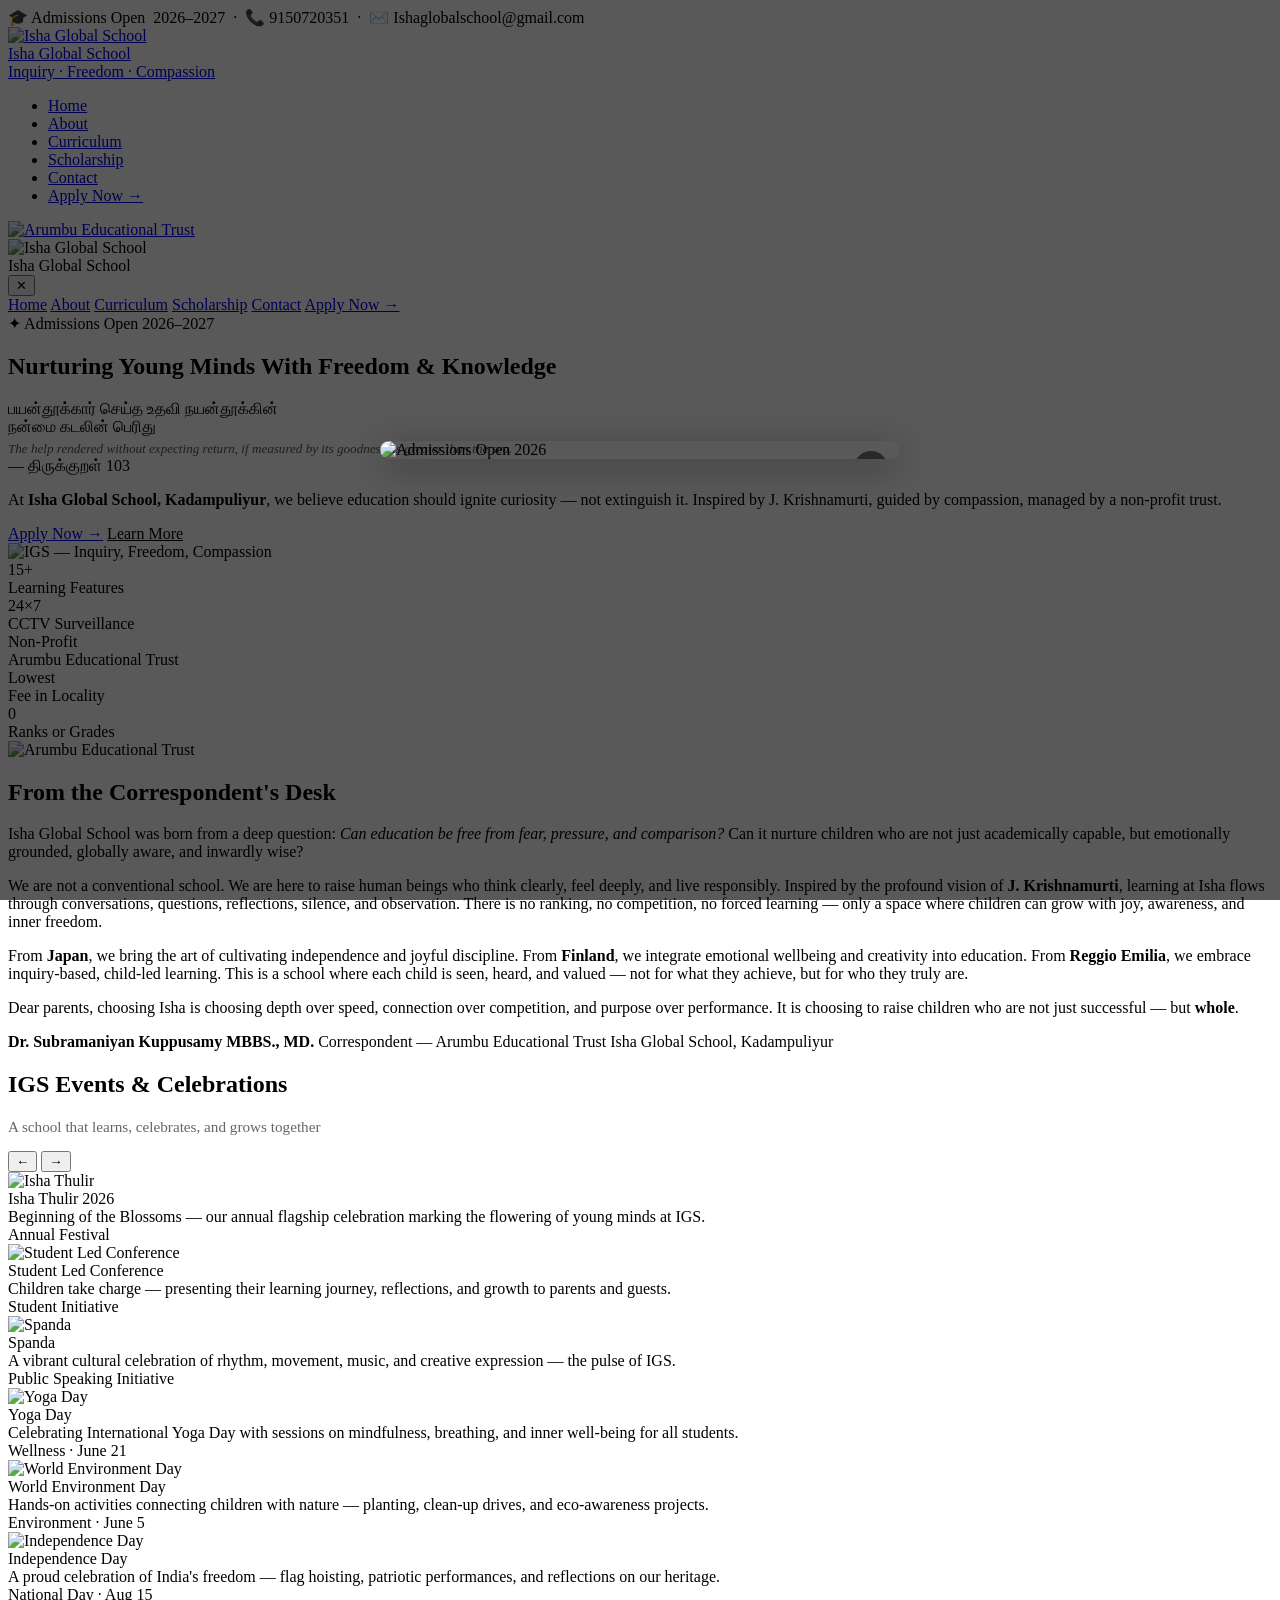
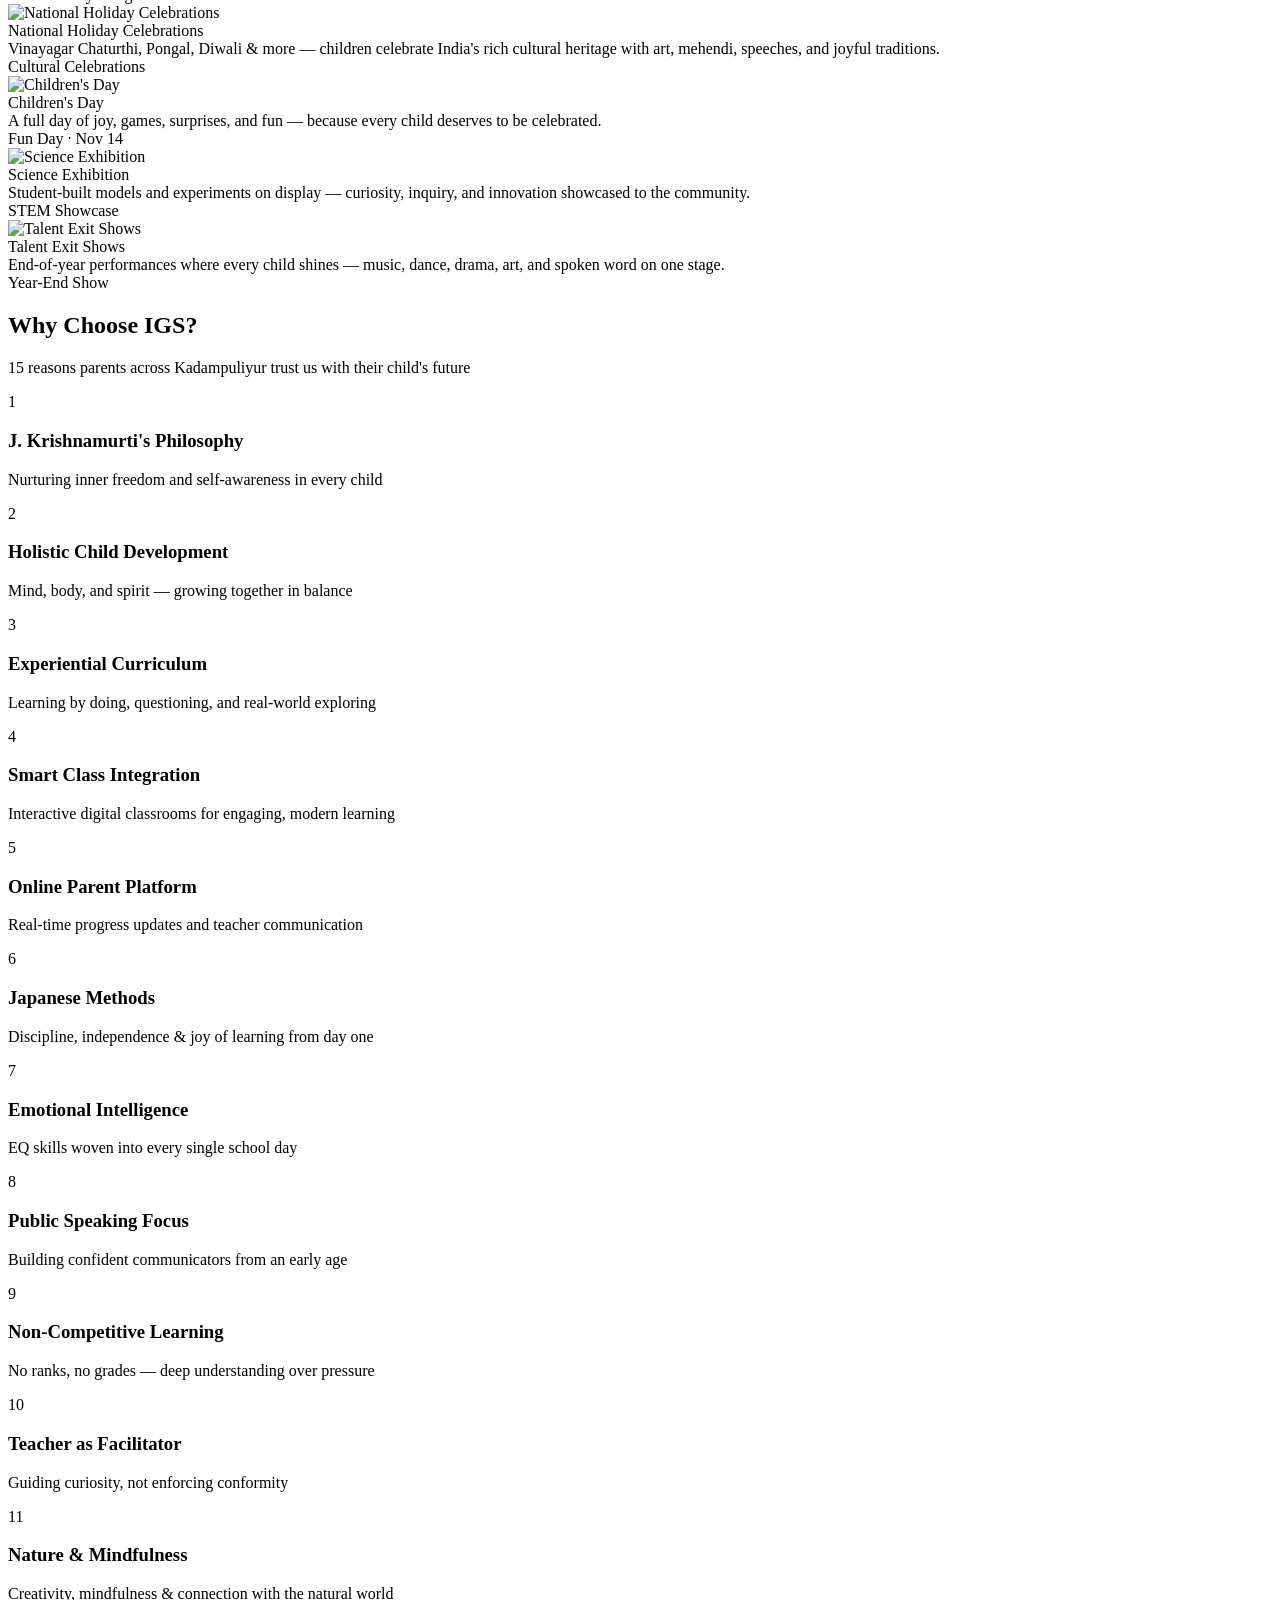
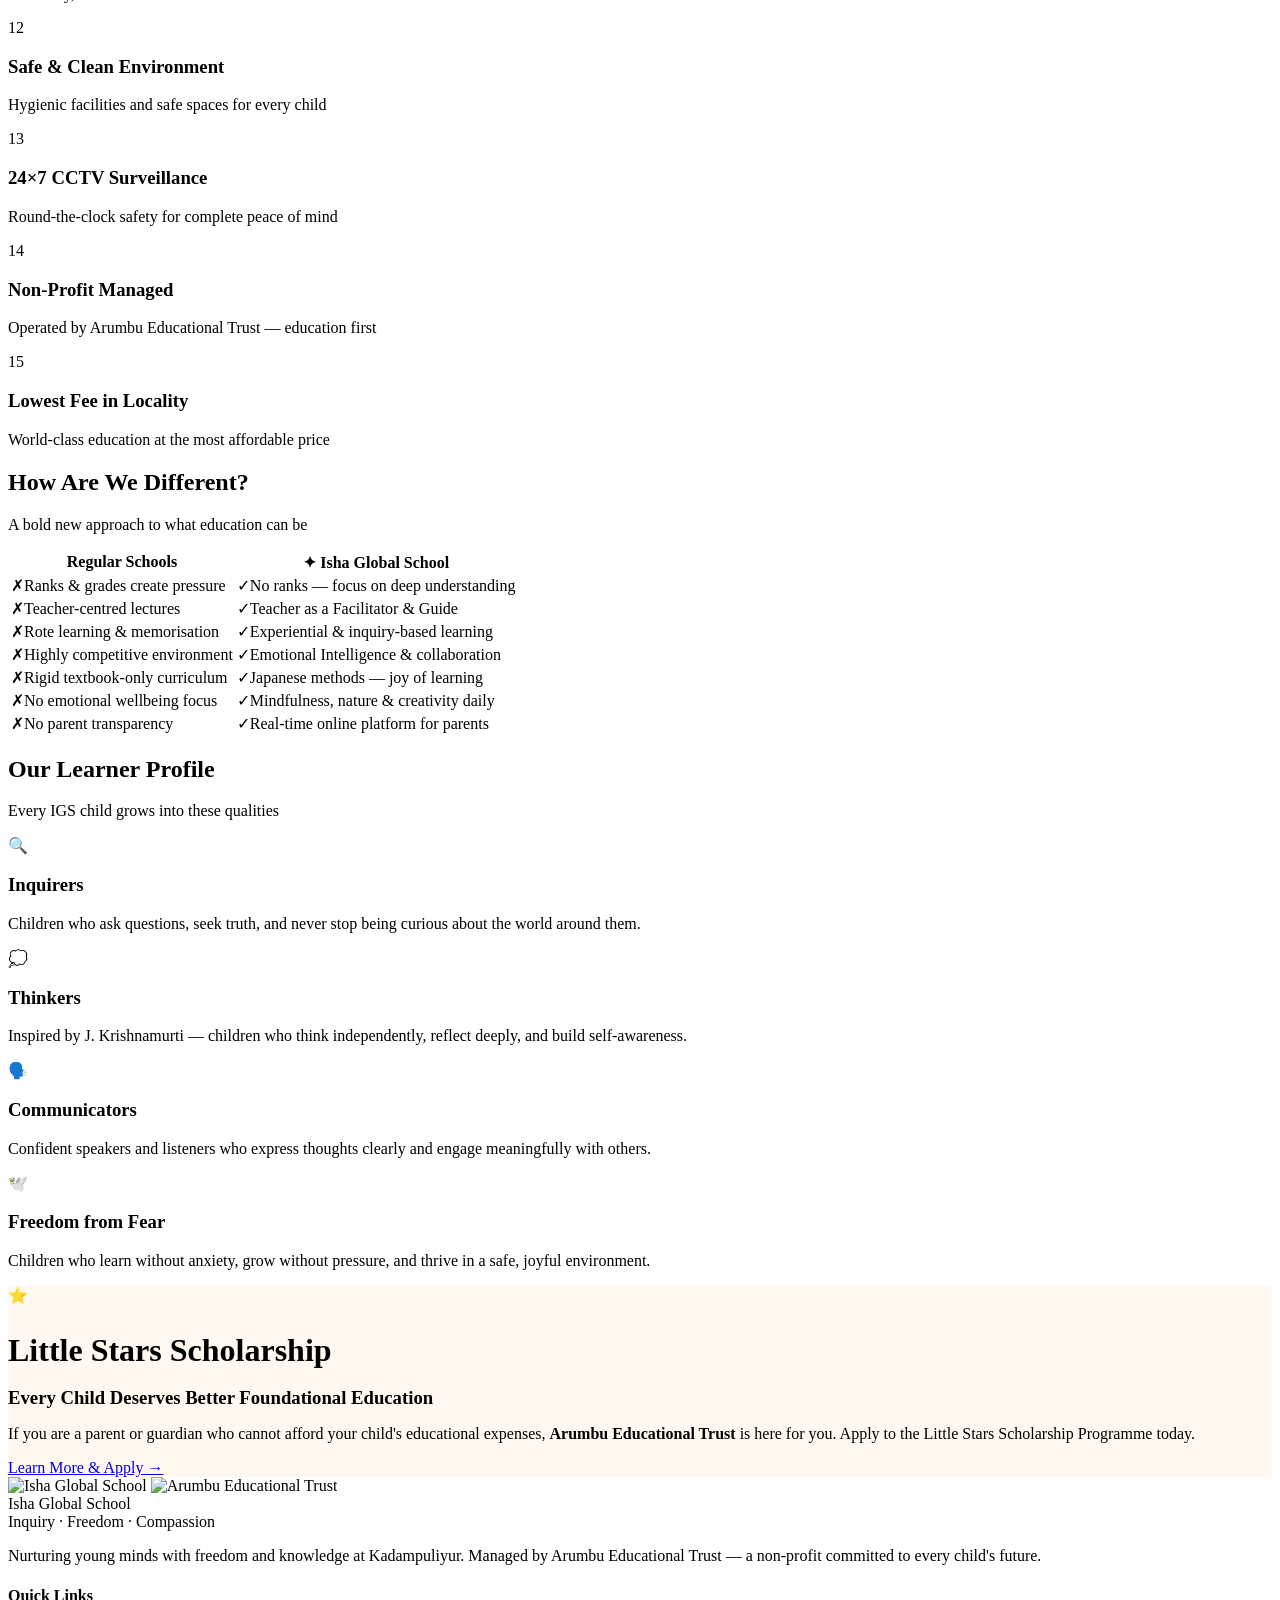
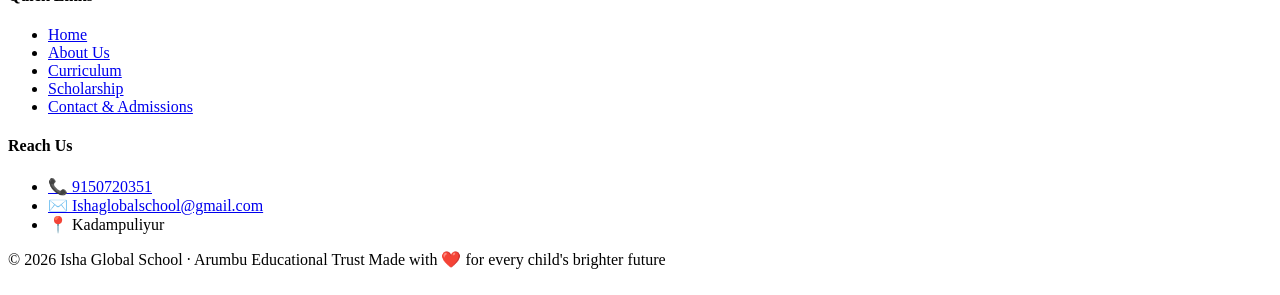
==== index.html @ b7c95eb1 "Add admission popup modal on homepage load Co-Authored-By: Claude Sonnet 4.6 <noreply@anthropic.com>" ====
<!DOCTYPE html>
<html lang="en">
<head>
  <meta charset="UTF-8"/>
  <meta name="viewport" content="width=device-width,initial-scale=1.0"/>
  <link rel="icon" type="image/jpeg" href="Pictures/logo.jpg"/>
  <title>Isha Global School — Nurturing Young Minds</title>
  <meta name="description" content="Isha Global School, Kadampuliyur — Admissions open 2026-27. Holistic education inspired by J. Krishnamurti. Managed by Arumbu Educational Trust."/>
  <link rel="stylesheet" href="css/style.css"/>
</head>
<body>

<!-- ADMISSION POPUP -->
<div id="admissionModal" style="display:flex;position:fixed;inset:0;background:rgba(0,0,0,0.65);z-index:9999;align-items:center;justify-content:center;padding:1rem;">
  <div style="position:relative;max-width:520px;width:100%;border-radius:16px;overflow:hidden;box-shadow:0 8px 40px rgba(0,0,0,0.4);">
    <button onclick="document.getElementById('admissionModal').style.display='none'" style="position:absolute;top:10px;right:12px;background:rgba(0,0,0,0.55);color:#fff;border:none;border-radius:50%;width:34px;height:34px;font-size:1.1rem;cursor:pointer;line-height:1;z-index:1;">✕</button>
    <img src="Pictures/Admission open 2026_1.png" alt="Admissions Open 2026" style="width:100%;display:block;"/>
  </div>
</div>
<script>
  window.addEventListener('load', function() {
    document.getElementById('admissionModal').style.display = 'flex';
  });
</script>

<!-- TOP BANNER -->
<div class="top-banner">
  🎓 Admissions Open &nbsp;<span>2026–2027</span>&nbsp; · &nbsp;📞 <span>9150720351</span>&nbsp; · &nbsp;✉️ <span>Ishaglobalschool@gmail.com</span>
</div>

<!-- NAVBAR -->
<nav>
  <div class="wrap nav-inner">
    <a href="index.html" class="logo">
      <img src="Pictures/logo.jpg" alt="Isha Global School" class="logo-img"/>
      <div class="logo-text">
        <div class="name">Isha Global School</div>
        <div class="tagline">Inquiry · Freedom · Compassion</div>
      </div>
    </a>
    <ul class="nav-links">
      <li><a href="index.html" class="active">Home</a></li>
      <li><a href="about.html">About</a></li>
      <li><a href="curriculum.html">Curriculum</a></li>
      <li><a href="scholarship.html">Scholarship</a></li>
      <li><a href="contact.html">Contact</a></li>
      <li><a href="contact.html#register" class="nav-apply">Apply Now →</a></li>
    </ul>
    <a href="about.html" class="trust-logo-link" title="Arumbu Educational Trust">
      <img src="Pictures/trust.jpeg" alt="Arumbu Educational Trust" class="trust-logo"/>
    </a>
    <div class="hamburger" id="ham"><span></span><span></span><span></span></div>
  </div>
</nav>

<!-- MOBILE NAV -->
<div class="mob-nav" id="mobNav">
  <div class="mob-top">
    <div class="logo">
      <img src="Pictures/logo.jpg" alt="Isha Global School" class="logo-img"/>
      <div class="logo-text"><div class="name">Isha Global School</div></div>
    </div>
    <button class="mob-close" id="mobClose">✕</button>
  </div>
  <a href="index.html">Home</a>
  <a href="about.html">About</a>
  <a href="curriculum.html">Curriculum</a>
  <a href="scholarship.html">Scholarship</a>
  <a href="contact.html">Contact</a>
  <a href="contact.html#register" class="mob-apply">Apply Now →</a>
</div>

<!-- HERO -->
<section class="hero">
  <div class="wrap">
    <div class="hero-inner">
      <div class="fade-up">
        <div class="hero-badge">✦ Admissions Open 2026–2027</div>
        <h1>Nurturing <span class="script">Young Minds</span> With Freedom &amp; Knowledge</h1>

        <div class="hero-kural">
          <div class="k-text tamil">பயன்தூக்கார் செய்த உதவி நயன்தூக்கின்<br/>நன்மை கடலின் பெரிது</div>
          <div class="k-eng" style="font-size:.82rem;color:#555;margin-top:.3rem;font-style:italic;">The help rendered without expecting return, if measured by its goodness, is greater than the sea.</div>
          <div class="k-num">— திருக்குறள் 103</div>
        </div>

        <p class="hero-sub">
          At <strong>Isha Global School, Kadampuliyur</strong>, we believe education should ignite curiosity — not extinguish it.
          Inspired by J. Krishnamurti, guided by compassion, managed by a non-profit trust.
        </p>
        <div class="hero-btns">
          <a href="contact.html#register" class="btn btn-orange">Apply Now →</a>
          <a href="about.html" class="btn btn-outline" style="color:var(--blue);border-color:var(--blue);">Learn More</a>
        </div>
      </div>

      <div class="hero-img-wrap">
        <img src="Pictures/igs_mural.png" alt="IGS — Inquiry, Freedom, Compassion" class="hero-img"/>
      </div>
    </div>
  </div>
</section>

<!-- STATS STRIP / DASHBOARD -->
<div class="stats-strip">
  <div class="wrap stats-inner">
    <div class="stat"><div class="num">15+</div><div class="lbl">Learning Features</div></div>
    <div class="stat"><div class="num">24×7</div><div class="lbl">CCTV Surveillance</div></div>
    <div class="stat"><div class="num">Non-Profit</div><div class="lbl">Arumbu Educational Trust</div></div>
    <div class="stat"><div class="num">Lowest</div><div class="lbl">Fee in Locality</div></div>
    <div class="stat"><div class="num">0</div><div class="lbl">Ranks or Grades</div></div>
  </div>
</div>

<!-- CORRESPONDENT'S DESK -->
<section class="corr-section">
  <div class="wrap">
    <div class="corr-inner">
      <div class="corr-logo">
        <img src="Pictures/trust.jpeg" alt="Arumbu Educational Trust" class="corr-trust-img"/>
      </div>
      <div class="corr-content">
        <h2>From the <span class="script">Correspondent's Desk</span></h2>
        <p>Isha Global School was born from a deep question: <em>Can education be free from fear, pressure, and comparison?</em> Can it nurture children who are not just academically capable, but emotionally grounded, globally aware, and inwardly wise?</p>
        <p>We are not a conventional school. We are here to raise human beings who think clearly, feel deeply, and live responsibly. Inspired by the profound vision of <strong>J. Krishnamurti</strong>, learning at Isha flows through conversations, questions, reflections, silence, and observation. There is no ranking, no competition, no forced learning — only a space where children can grow with joy, awareness, and inner freedom.</p>
        <p>From <strong>Japan</strong>, we bring the art of cultivating independence and joyful discipline. From <strong>Finland</strong>, we integrate emotional wellbeing and creativity into education. From <strong>Reggio Emilia</strong>, we embrace inquiry-based, child-led learning. This is a school where each child is seen, heard, and valued — not for what they achieve, but for who they truly are.</p>
        <p>Dear parents, choosing Isha is choosing depth over speed, connection over competition, and purpose over performance. It is choosing to raise children who are not just successful — but <strong>whole</strong>.</p>
        <div class="corr-sign">
          <strong>Dr. Subramaniyan Kuppusamy MBBS., MD.</strong>
          <span>Correspondent — Arumbu Educational Trust</span>
          <span>Isha Global School, Kadampuliyur</span>
        </div>
      </div>
    </div>
  </div>
</section>

<!-- EVENTS CAROUSEL -->
<section class="events-section">
  <div class="wrap">
    <div class="events-header">
      <div>
        <h2>IGS <span class="script">Events &amp; Celebrations</span></h2>
        <p style="color:#666;font-size:.95rem;margin-top:.3rem;">A school that learns, celebrates, and grows together</p>
      </div>
      <div class="events-nav">
        <button class="ev-btn" id="evPrev">&#8592;</button>
        <button class="ev-btn" id="evNext">&#8594;</button>
      </div>
    </div>

    <div class="events-track-wrap">
      <div class="events-track" id="evTrack">

        <div class="event-card">
          <div class="ev-img-wrap"><img src="Pictures/isha_thulir.jpeg" alt="Isha Thulir" class="ev-img"/></div>
          <div class="ev-body">
            <div class="ev-name">Isha Thulir 2026</div>
            <div class="ev-desc">Beginning of the Blossoms — our annual flagship celebration marking the flowering of young minds at IGS.</div>
            <span class="ev-tag">Annual Festival</span>
          </div>
        </div>

        <div class="event-card">
          <div class="ev-img-wrap"><img src="Pictures/student_led_conference.png" alt="Student Led Conference" class="ev-img"/></div>
          <div class="ev-body">
            <div class="ev-name">Student Led Conference</div>
            <div class="ev-desc">Children take charge — presenting their learning journey, reflections, and growth to parents and guests.</div>
            <span class="ev-tag">Student Initiative</span>
          </div>
        </div>

        <div class="event-card">
          <div class="ev-img-wrap"><img src="Pictures/spanda.jpeg" alt="Spanda" class="ev-img"/></div>
          <div class="ev-body">
            <div class="ev-name">Spanda</div>
            <div class="ev-desc">A vibrant cultural celebration of rhythm, movement, music, and creative expression — the pulse of IGS.</div>
            <span class="ev-tag">Public Speaking Initiative</span>
          </div>
        </div>

        <div class="event-card">
          <div class="ev-img-wrap"><img src="Pictures/yogaday.jpeg" alt="Yoga Day" class="ev-img"/></div>
          <div class="ev-body">
            <div class="ev-name">Yoga Day</div>
            <div class="ev-desc">Celebrating International Yoga Day with sessions on mindfulness, breathing, and inner well-being for all students.</div>
            <span class="ev-tag">Wellness · June 21</span>
          </div>
        </div>

        <div class="event-card">
          <div class="ev-img-wrap"><img src="Pictures/environment_day.png" alt="World Environment Day" class="ev-img"/></div>
          <div class="ev-body">
            <div class="ev-name">World Environment Day</div>
            <div class="ev-desc">Hands-on activities connecting children with nature — planting, clean-up drives, and eco-awareness projects.</div>
            <span class="ev-tag">Environment · June 5</span>
          </div>
        </div>

        <div class="event-card">
          <div class="ev-img-wrap"><img src="Pictures/independence_day.jpeg" alt="Independence Day" class="ev-img"/></div>
          <div class="ev-body">
            <div class="ev-name">Independence Day</div>
            <div class="ev-desc">A proud celebration of India's freedom — flag hoisting, patriotic performances, and reflections on our heritage.</div>
            <span class="ev-tag">National Day · Aug 15</span>
          </div>
        </div>

        <div class="event-card">
          <div class="ev-img-wrap"><img src="Pictures/teachers_day.jpeg" alt="National Holiday Celebrations" class="ev-img"/></div>
          <div class="ev-body">
            <div class="ev-name">National Holiday Celebrations</div>
            <div class="ev-desc">Vinayagar Chaturthi, Pongal, Diwali &amp; more — children celebrate India's rich cultural heritage with art, mehendi, speeches, and joyful traditions.</div>
            <span class="ev-tag">Cultural Celebrations</span>
          </div>
        </div>

        <div class="event-card">
          <div class="ev-img-wrap"><img src="Pictures/childrens_day.jpeg" alt="Children's Day" class="ev-img"/></div>
          <div class="ev-body">
            <div class="ev-name">Children's Day</div>
            <div class="ev-desc">A full day of joy, games, surprises, and fun — because every child deserves to be celebrated.</div>
            <span class="ev-tag">Fun Day · Nov 14</span>
          </div>
        </div>

        <div class="event-card">
          <div class="ev-img-wrap"><img src="Pictures/science_exhibition.jpeg" alt="Science Exhibition" class="ev-img"/></div>
          <div class="ev-body">
            <div class="ev-name">Science Exhibition</div>
            <div class="ev-desc">Student-built models and experiments on display — curiosity, inquiry, and innovation showcased to the community.</div>
            <span class="ev-tag">STEM Showcase</span>
          </div>
        </div>

        <div class="event-card">
          <div class="ev-img-wrap"><img src="Pictures/talent_exhibit.jpeg" alt="Talent Exit Shows" class="ev-img"/></div>
          <div class="ev-body">
            <div class="ev-name">Talent Exit Shows</div>
            <div class="ev-desc">End-of-year performances where every child shines — music, dance, drama, art, and spoken word on one stage.</div>
            <span class="ev-tag">Year-End Show</span>
          </div>
        </div>

      </div>
    </div>
  </div>
</section>

<!-- WHY CHOOSE US -->
<section>
  <div class="wrap">
    <div class="section-head">
      <h2>Why <span class="script">Choose IGS?</span></h2>
      <p>15 reasons parents across Kadampuliyur trust us with their child's future</p>
    </div>
    <div class="why-grid">
      <div class="why-card"><div class="why-num">1</div><h3>J. Krishnamurti's Philosophy</h3><p>Nurturing inner freedom and self-awareness in every child</p></div>
      <div class="why-card"><div class="why-num">2</div><h3>Holistic Child Development</h3><p>Mind, body, and spirit — growing together in balance</p></div>
      <div class="why-card"><div class="why-num">3</div><h3>Experiential Curriculum</h3><p>Learning by doing, questioning, and real-world exploring</p></div>
      <div class="why-card"><div class="why-num">4</div><h3>Smart Class Integration</h3><p>Interactive digital classrooms for engaging, modern learning</p></div>
      <div class="why-card"><div class="why-num">5</div><h3>Online Parent Platform</h3><p>Real-time progress updates and teacher communication</p></div>
      <div class="why-card"><div class="why-num">6</div><h3>Japanese Methods</h3><p>Discipline, independence &amp; joy of learning from day one</p></div>
      <div class="why-card"><div class="why-num">7</div><h3>Emotional Intelligence</h3><p>EQ skills woven into every single school day</p></div>
      <div class="why-card"><div class="why-num">8</div><h3>Public Speaking Focus</h3><p>Building confident communicators from an early age</p></div>
      <div class="why-card"><div class="why-num">9</div><h3>Non-Competitive Learning</h3><p>No ranks, no grades — deep understanding over pressure</p></div>
      <div class="why-card"><div class="why-num">10</div><h3>Teacher as Facilitator</h3><p>Guiding curiosity, not enforcing conformity</p></div>
      <div class="why-card"><div class="why-num">11</div><h3>Nature &amp; Mindfulness</h3><p>Creativity, mindfulness &amp; connection with the natural world</p></div>
      <div class="why-card"><div class="why-num">12</div><h3>Safe &amp; Clean Environment</h3><p>Hygienic facilities and safe spaces for every child</p></div>
      <div class="why-card"><div class="why-num">13</div><h3>24×7 CCTV Surveillance</h3><p>Round-the-clock safety for complete peace of mind</p></div>
      <div class="why-card"><div class="why-num">14</div><h3>Non-Profit Managed</h3><p>Operated by Arumbu Educational Trust — education first</p></div>
      <div class="why-card"><div class="why-num">15</div><h3>Lowest Fee in Locality</h3><p>World-class education at the most affordable price</p></div>
    </div>
  </div>
</section>

<!-- HOW WE'RE DIFFERENT -->
<section class="diff-section">
  <div class="wrap">
    <div class="section-head">
      <h2>How Are We <span class="script">Different?</span></h2>
      <p>A bold new approach to what education can be</p>
    </div>
    <div style="overflow-x:auto;">
      <table class="diff-table">
        <thead>
          <tr>
            <th>Regular Schools</th>
            <th>✦ Isha Global School</th>
          </tr>
        </thead>
        <tbody>
          <tr><td><span class="x">✗</span>Ranks &amp; grades create pressure</td><td><span class="c">✓</span>No ranks — focus on deep understanding</td></tr>
          <tr><td><span class="x">✗</span>Teacher-centred lectures</td><td><span class="c">✓</span>Teacher as a Facilitator &amp; Guide</td></tr>
          <tr><td><span class="x">✗</span>Rote learning &amp; memorisation</td><td><span class="c">✓</span>Experiential &amp; inquiry-based learning</td></tr>
          <tr><td><span class="x">✗</span>Highly competitive environment</td><td><span class="c">✓</span>Emotional Intelligence &amp; collaboration</td></tr>
          <tr><td><span class="x">✗</span>Rigid textbook-only curriculum</td><td><span class="c">✓</span>Japanese methods — joy of learning</td></tr>
          <tr><td><span class="x">✗</span>No emotional wellbeing focus</td><td><span class="c">✓</span>Mindfulness, nature &amp; creativity daily</td></tr>
          <tr><td><span class="x">✗</span>No parent transparency</td><td><span class="c">✓</span>Real-time online platform for parents</td></tr>
        </tbody>
      </table>
    </div>
  </div>
</section>

<!-- LEARNER PROFILE -->
<section>
  <div class="wrap">
    <div class="section-head">
      <h2>Our <span class="script">Learner Profile</span></h2>
      <p>Every IGS child grows into these qualities</p>
    </div>
    <div class="learner-grid">
      <div class="learner-card">
        <span class="lc-icon">🔍</span>
        <h3>Inquirers</h3>
        <p>Children who ask questions, seek truth, and never stop being curious about the world around them.</p>
      </div>
      <div class="learner-card">
        <span class="lc-icon">💭</span>
        <h3>Thinkers</h3>
        <p>Inspired by J. Krishnamurti — children who think independently, reflect deeply, and build self-awareness.</p>
      </div>
      <div class="learner-card">
        <span class="lc-icon">🗣️</span>
        <h3>Communicators</h3>
        <p>Confident speakers and listeners who express thoughts clearly and engage meaningfully with others.</p>
      </div>
      <div class="learner-card">
        <span class="lc-icon">🕊️</span>
        <h3>Freedom from Fear</h3>
        <p>Children who learn without anxiety, grow without pressure, and thrive in a safe, joyful environment.</p>
      </div>
    </div>
  </div>
</section>

<!-- SCHOLARSHIP TEASER -->
<section style="background:#fff8f0;">
  <div class="wrap">
    <div class="schol-teaser">
      <div class="schol-star">⭐</div>
      <div>
        <h2 class="script" style="color:var(--orange);font-size:2rem;margin-bottom:.4rem;">Little Stars Scholarship</h2>
        <h3 style="color:var(--blue);margin-bottom:.75rem;font-weight:700;">Every Child Deserves Better Foundational Education</h3>
        <p>If you are a parent or guardian who cannot afford your child's educational expenses, <strong>Arumbu Educational Trust</strong> is here for you. Apply to the Little Stars Scholarship Programme today.</p>
        <a href="scholarship.html" class="btn btn-orange" style="margin-top:1rem;">Learn More &amp; Apply →</a>
      </div>
    </div>
  </div>
</section>

<!-- FOOTER -->
<footer>
  <div class="wrap">
    <div class="footer-grid">
      <div class="f-brand">
        <div class="f-logos">
          <img src="Pictures/logo.jpg" alt="Isha Global School" class="f-logo"/>
          <img src="Pictures/trust.jpeg" alt="Arumbu Educational Trust" class="f-logo"/>
        </div>
        <div class="f-name">Isha Global School</div>
        <div class="f-motto">Inquiry · Freedom · Compassion</div>
        <p>Nurturing young minds with freedom and knowledge at Kadampuliyur. Managed by Arumbu Educational Trust — a non-profit committed to every child's future.</p>
      </div>
      <div>
        <h4>Quick Links</h4>
        <ul>
          <li><a href="index.html">Home</a></li>
          <li><a href="about.html">About Us</a></li>
          <li><a href="curriculum.html">Curriculum</a></li>
          <li><a href="scholarship.html">Scholarship</a></li>
          <li><a href="contact.html">Contact &amp; Admissions</a></li>
        </ul>
      </div>
      <div>
        <h4>Reach Us</h4>
        <ul>
          <li><a href="tel:9150720351">📞 9150720351</a></li>
          <li><a href="mailto:Ishaglobalschool@gmail.com">✉️ Ishaglobalschool@gmail.com</a></li>
          <li>📍 Kadampuliyur</li>
        </ul>
      </div>
    </div>
    <div class="footer-bottom">
      <span>© 2026 Isha Global School · Arumbu Educational Trust</span>
      <span>Made with ❤️ for every child's brighter future</span>
    </div>
  </div>
</footer>

<!-- Event image popup -->
<div class="ev-img-popup" id="evImgPopup">
  <img id="evImgFull" src="" alt=""/>
</div>

<script>
  // Event image popup
  document.querySelectorAll('.ev-img-wrap').forEach(function(wrap) {
    wrap.addEventListener('click', function(e) {
      e.stopPropagation();
      var img = wrap.querySelector('.ev-img');
      document.getElementById('evImgFull').src = img.src;
      document.getElementById('evImgFull').alt = img.alt;
      document.getElementById('evImgPopup').classList.add('open');
      document.body.style.overflow = 'hidden';
    });
  });
  document.getElementById('evImgPopup').addEventListener('click', function() {
    this.classList.remove('open');
    document.body.style.overflow = '';
  });
  document.addEventListener('keydown', function(e) {
    if (e.key === 'Escape') { document.getElementById('evImgPopup').classList.remove('open'); document.body.style.overflow = ''; }
  });

  // Mobile nav
  const ham = document.getElementById('ham');
  const mobNav = document.getElementById('mobNav');
  const mobClose = document.getElementById('mobClose');
  ham.addEventListener('click', () => { mobNav.classList.add('open'); document.body.style.overflow='hidden'; });
  mobClose.addEventListener('click', () => { mobNav.classList.remove('open'); document.body.style.overflow=''; });
  mobNav.querySelectorAll('a').forEach(a => a.addEventListener('click', () => { mobNav.classList.remove('open'); document.body.style.overflow=''; }));

  // Events carousel
  const track = document.getElementById('evTrack');
  const cards = track.querySelectorAll('.event-card');
  let current = 0;
  const visible = () => window.innerWidth < 700 ? 1 : window.innerWidth < 1000 ? 2 : 3;
  const cardW = () => cards[0].getBoundingClientRect().width + 20;
  const maxIdx = () => Math.max(0, cards.length - visible());

  function slideTo(idx) {
    current = Math.max(0, Math.min(idx, maxIdx()));
    track.style.transform = 'translateX(-' + (current * cardW()) + 'px)';
  }

  document.getElementById('evPrev').addEventListener('click', () => slideTo(current - 1));
  document.getElementById('evNext').addEventListener('click', () => slideTo(current + 1));
  window.addEventListener('resize', () => slideTo(Math.min(current, maxIdx())));

  // Auto-scroll — loops back to start seamlessly
  let autoTimer = setInterval(() => {
    slideTo(current >= maxIdx() ? 0 : current + 1);
  }, 3500);
  track.parentElement.addEventListener('mouseenter', () => clearInterval(autoTimer));
  track.parentElement.addEventListener('mouseleave', () => {
    autoTimer = setInterval(() => { slideTo(current >= maxIdx() ? 0 : current + 1); }, 3500);
  });

  // Scroll animations
  const obs = new IntersectionObserver(entries => {
    entries.forEach(e => { if(e.isIntersecting){ e.target.style.opacity='1'; e.target.style.transform='translateY(0)'; obs.unobserve(e.target); }});
  }, { threshold:.1, rootMargin:'0px 0px -40px 0px' });
  document.querySelectorAll('.why-card,.learner-card,.event-card,.stat').forEach(el => {
    el.style.opacity='0'; el.style.transform='translateY(22px)'; el.style.transition='opacity .5s ease, transform .5s ease';
    obs.observe(el);
  });
</script>
</body>
</html>
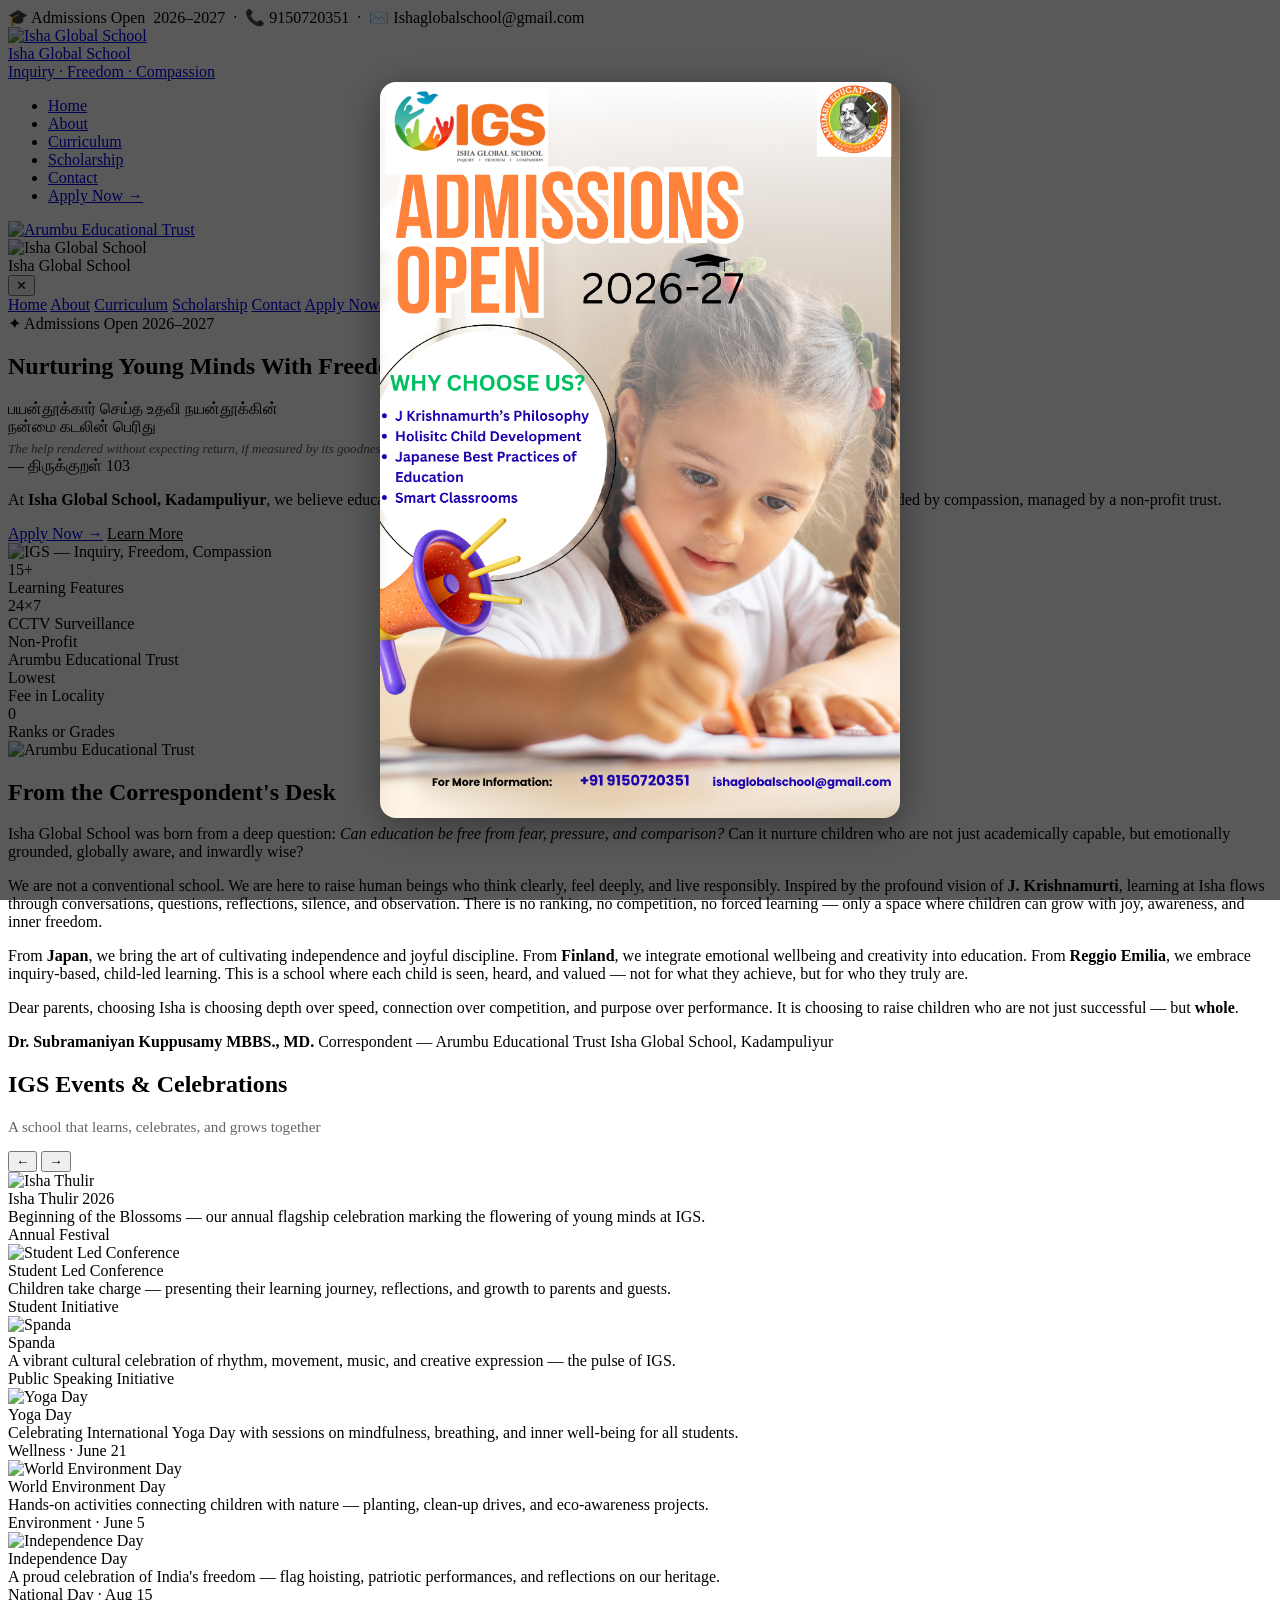
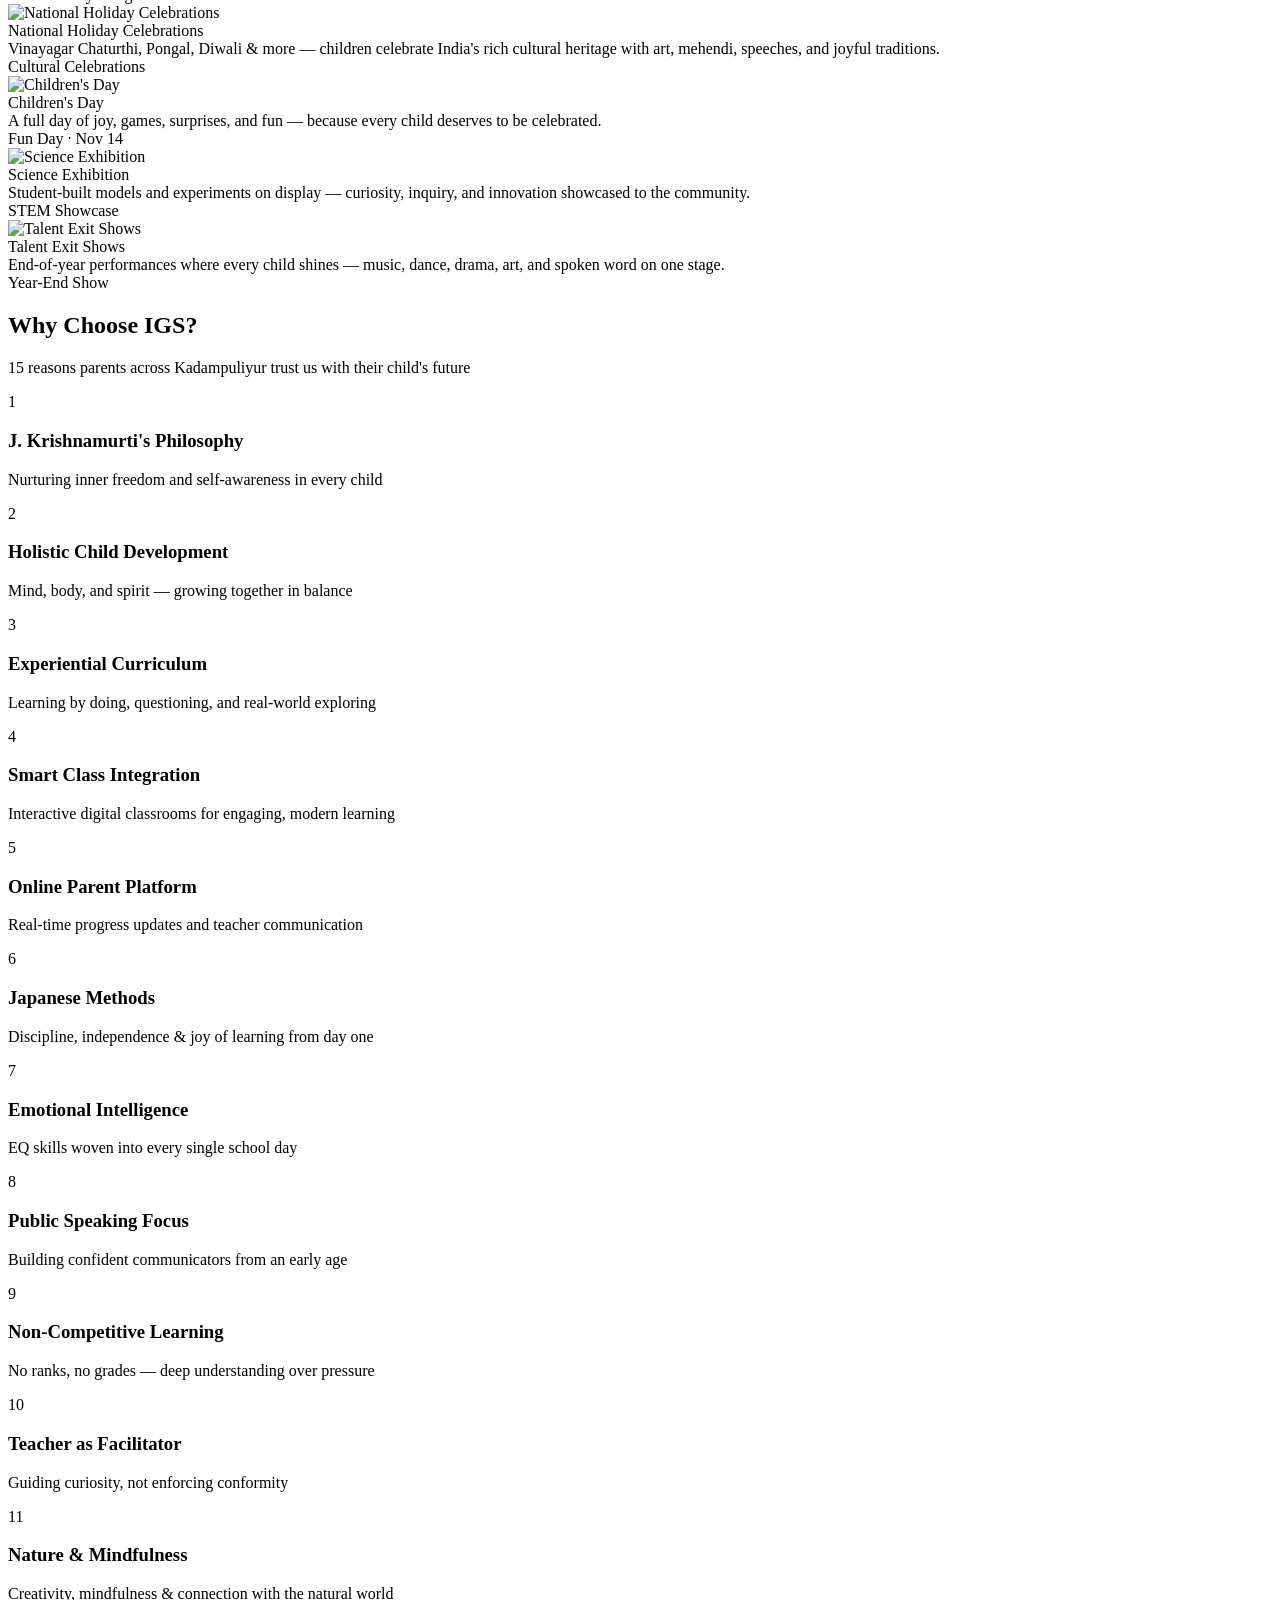
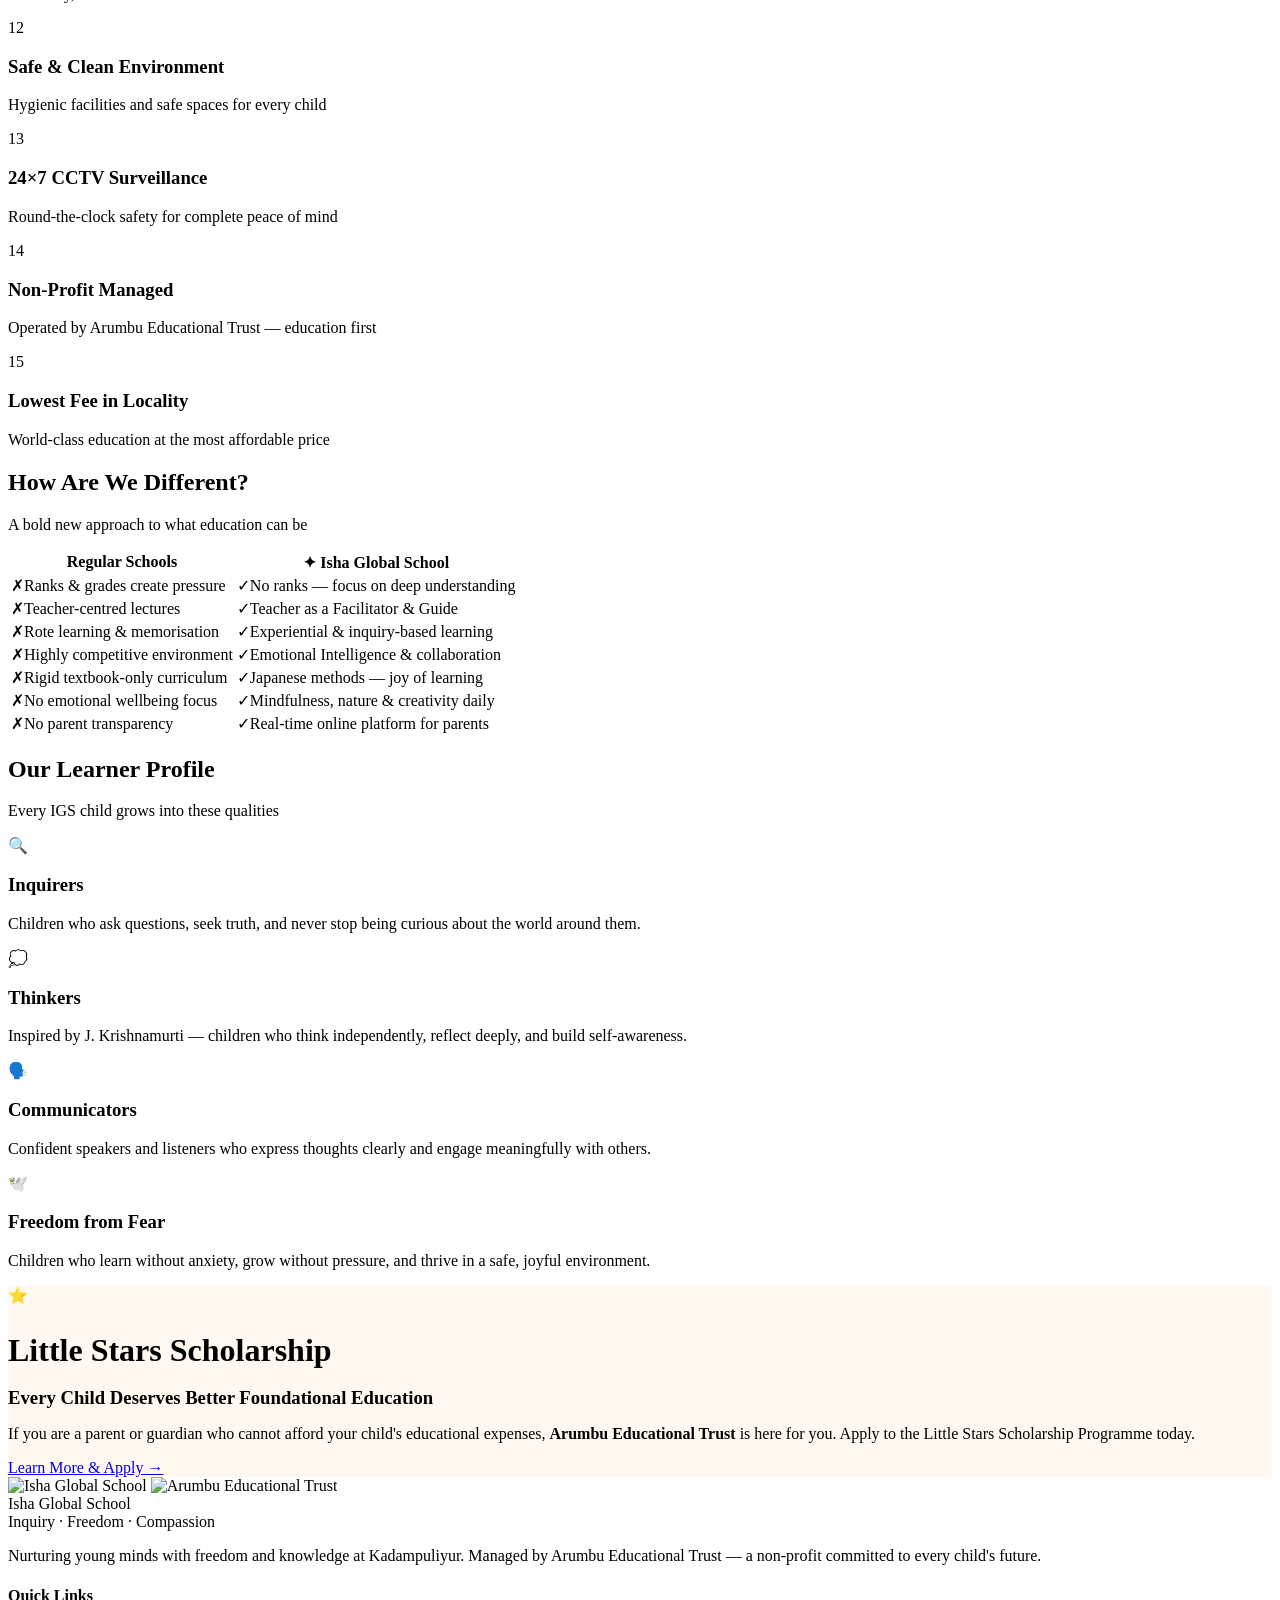
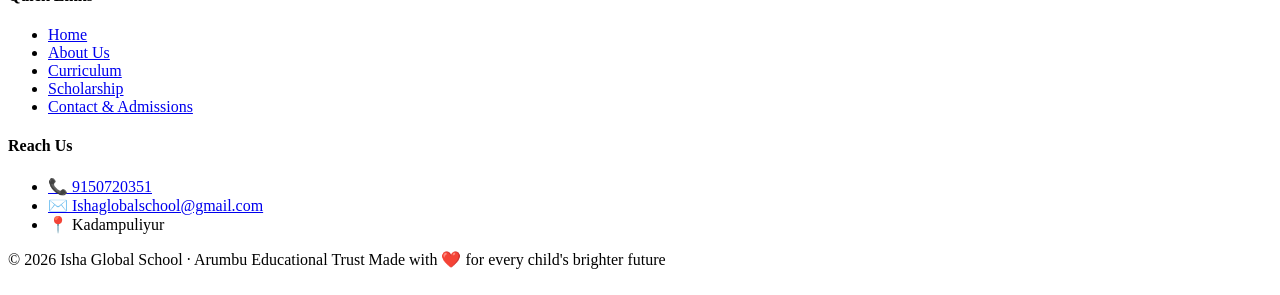
==== commit 1171e7c7: "fix/cannonical-links." ====
--- a/index.html
+++ b/index.html
@@ -6,6 +6,7 @@
   <link rel="icon" type="image/jpeg" href="Pictures/logo.jpg"/>
   <title>Isha Global School — Nurturing Young Minds</title>
   <meta name="description" content="Isha Global School, Kadampuliyur — Admissions open 2026-27. Holistic education inspired by J. Krishnamurti. Managed by Arumbu Educational Trust."/>
+  <link rel="canonical" href="https://www.ishaglobalschool.com/"/>
   <link rel="stylesheet" href="css/style.css"/>
 </head>
 <body>
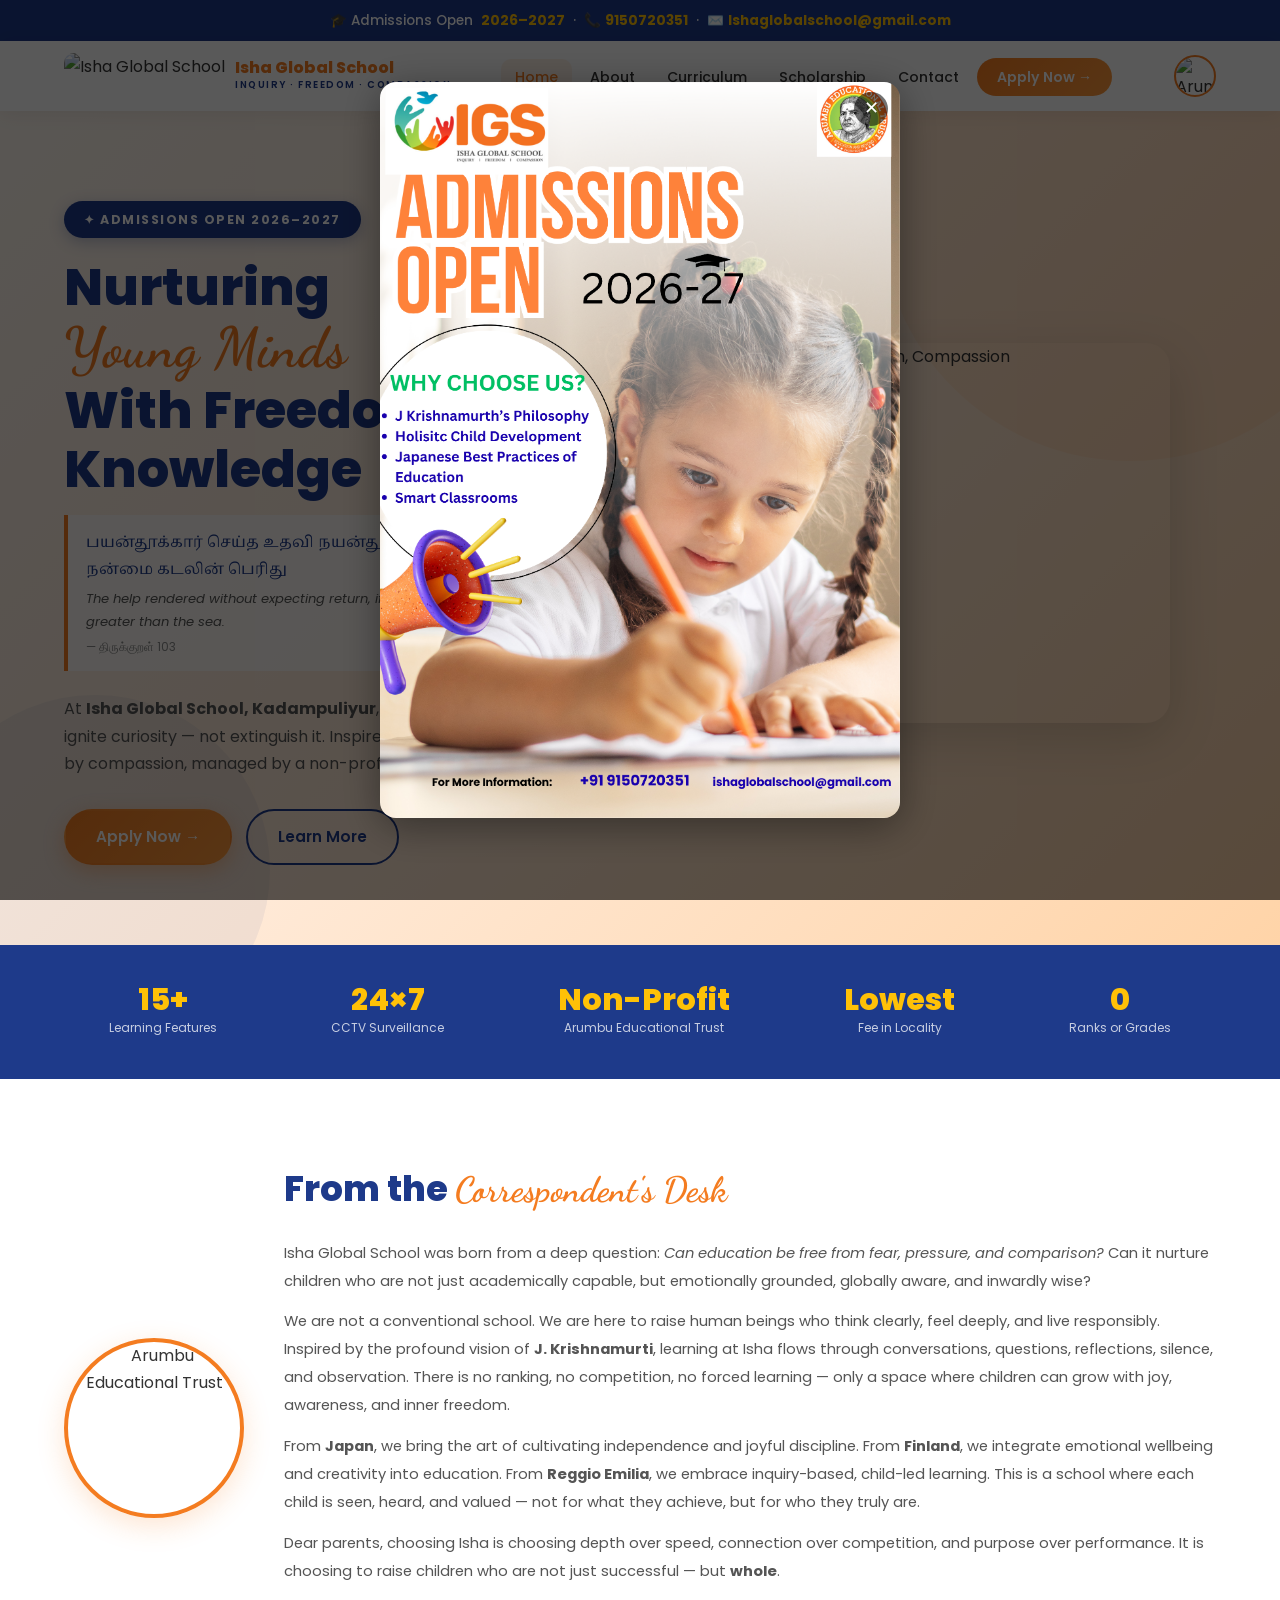
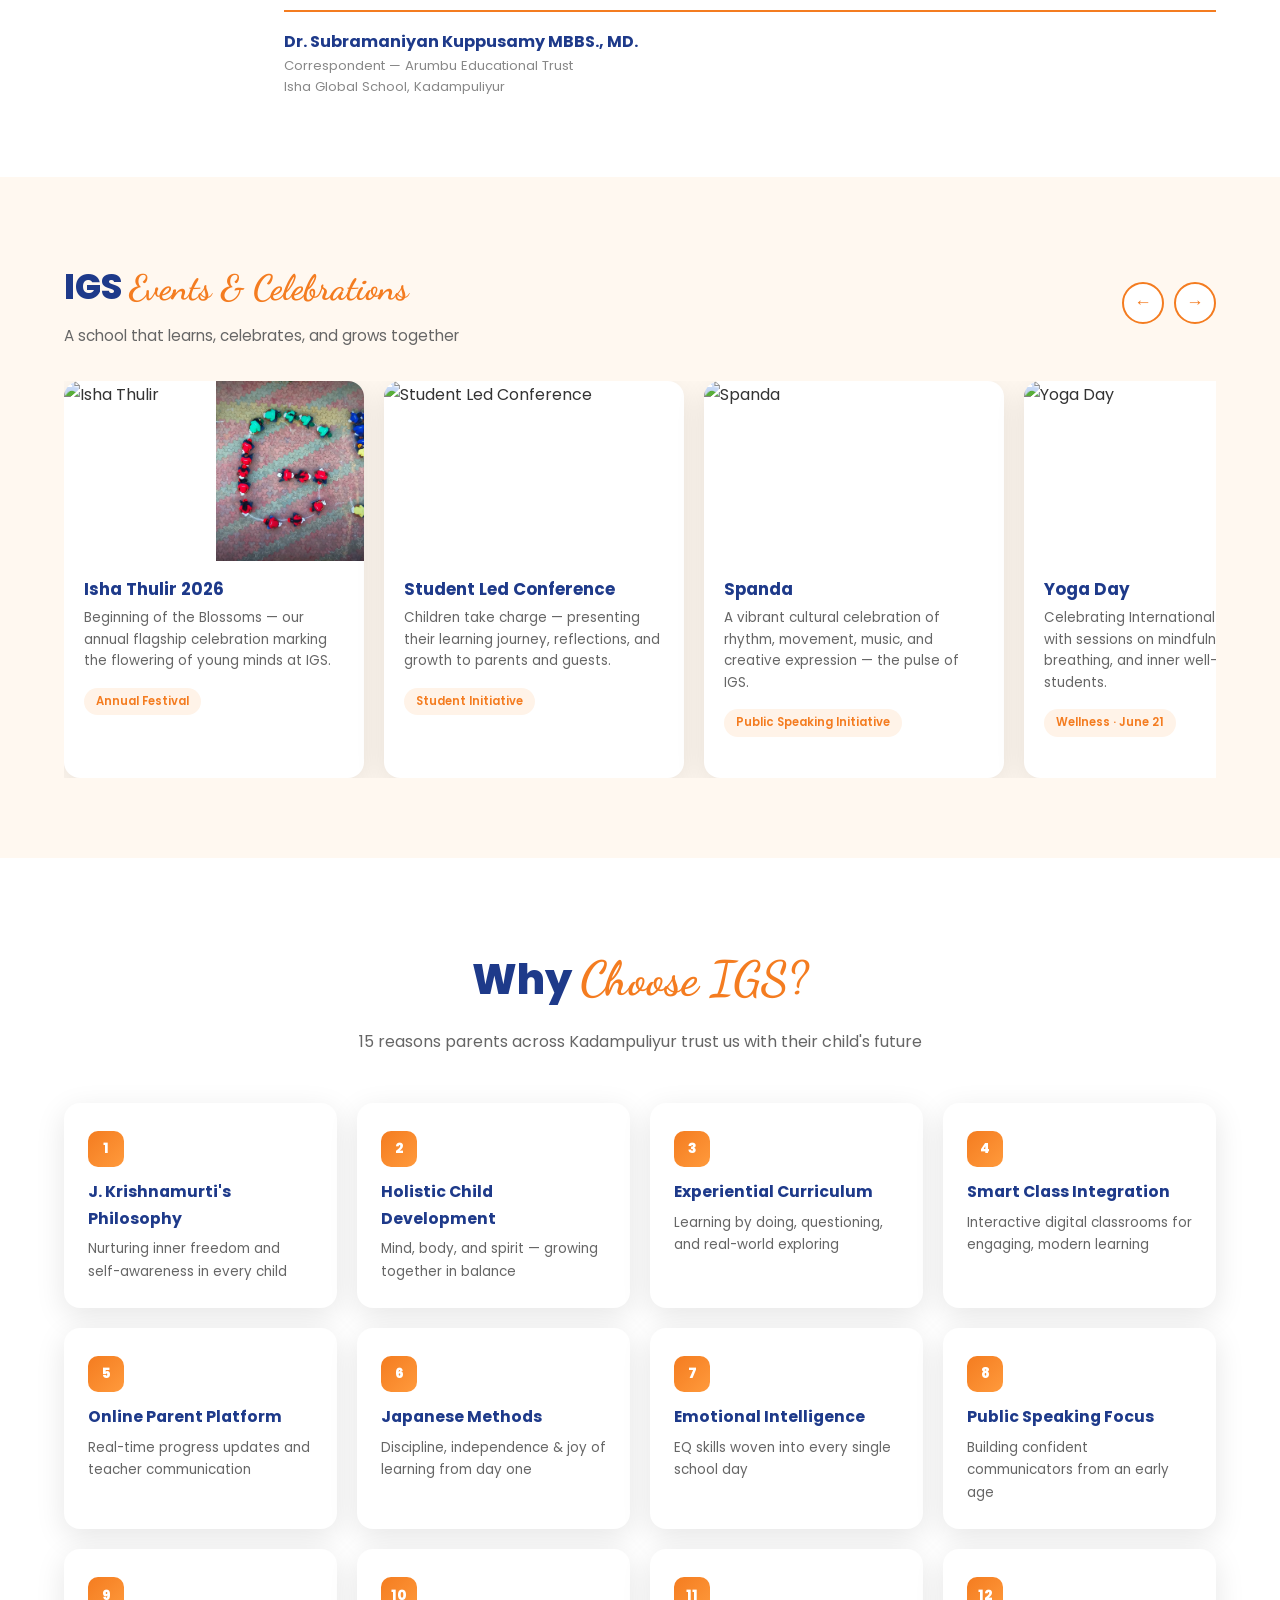
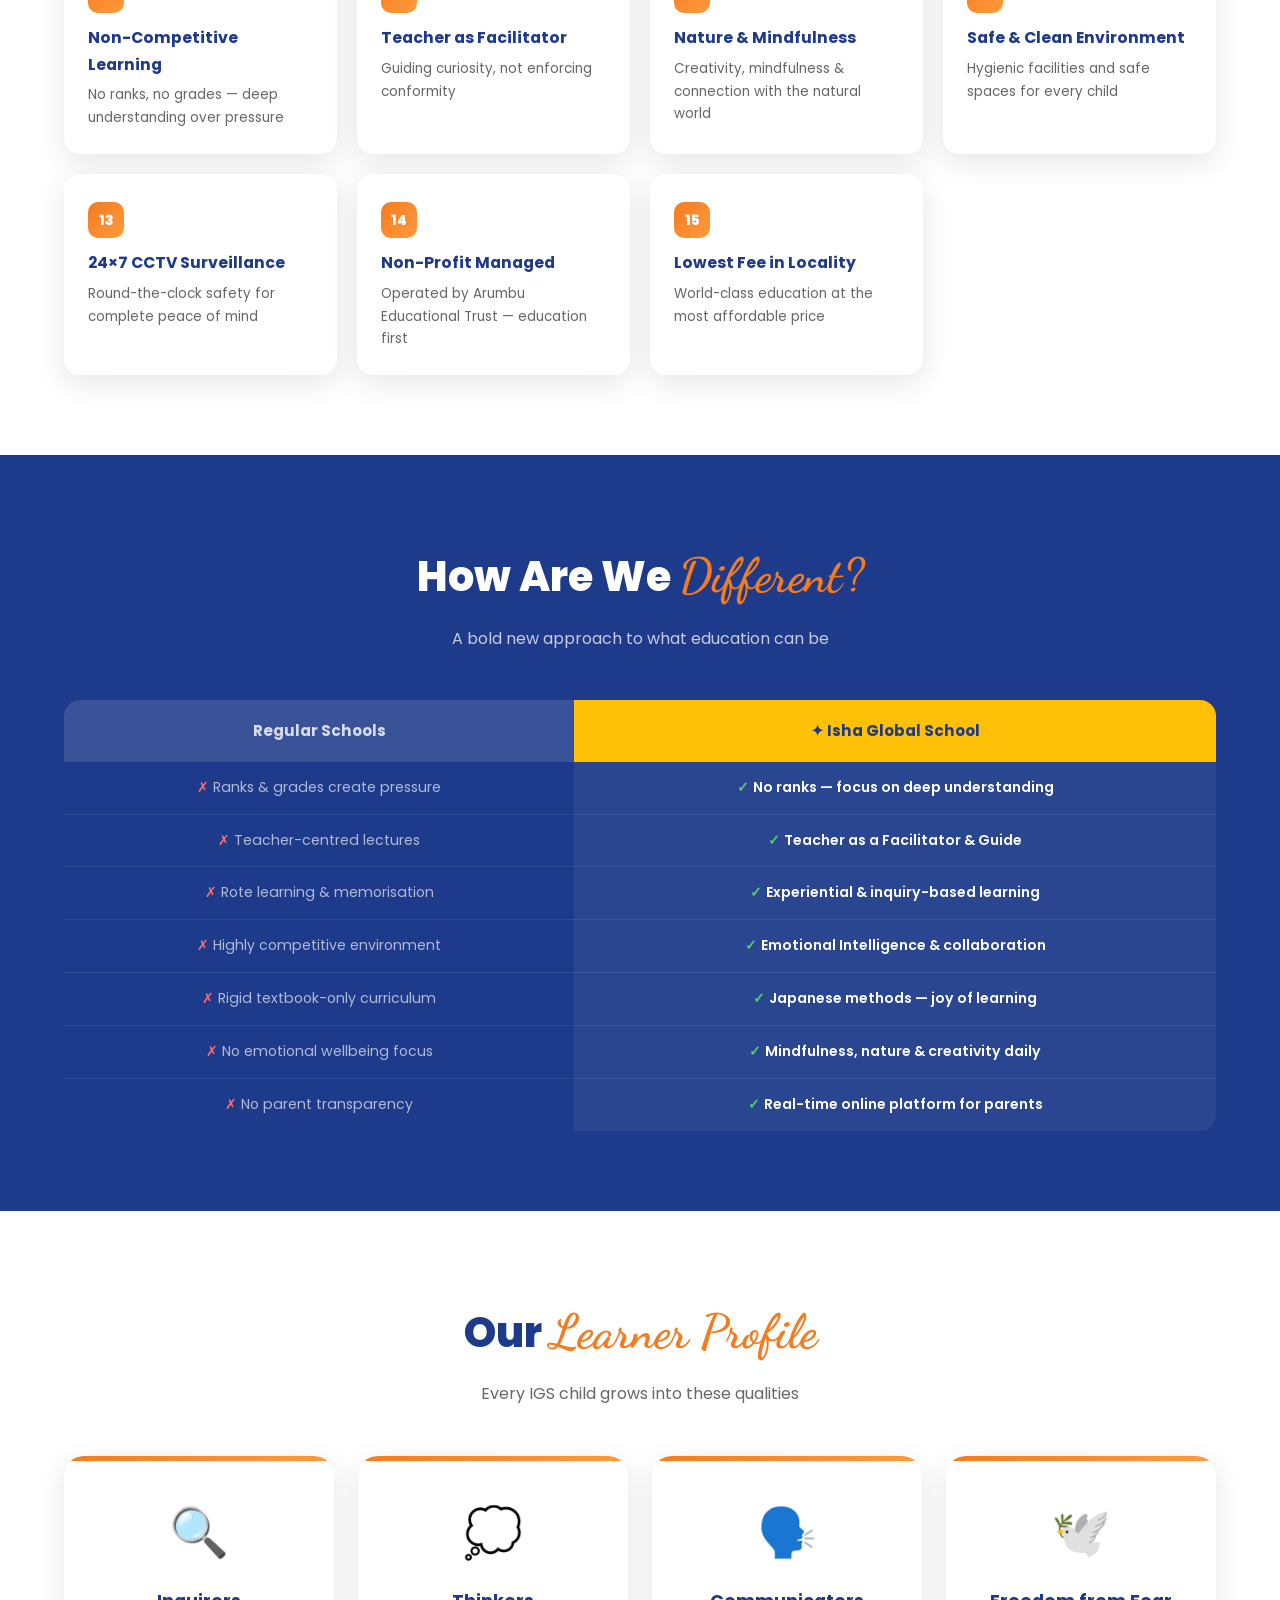
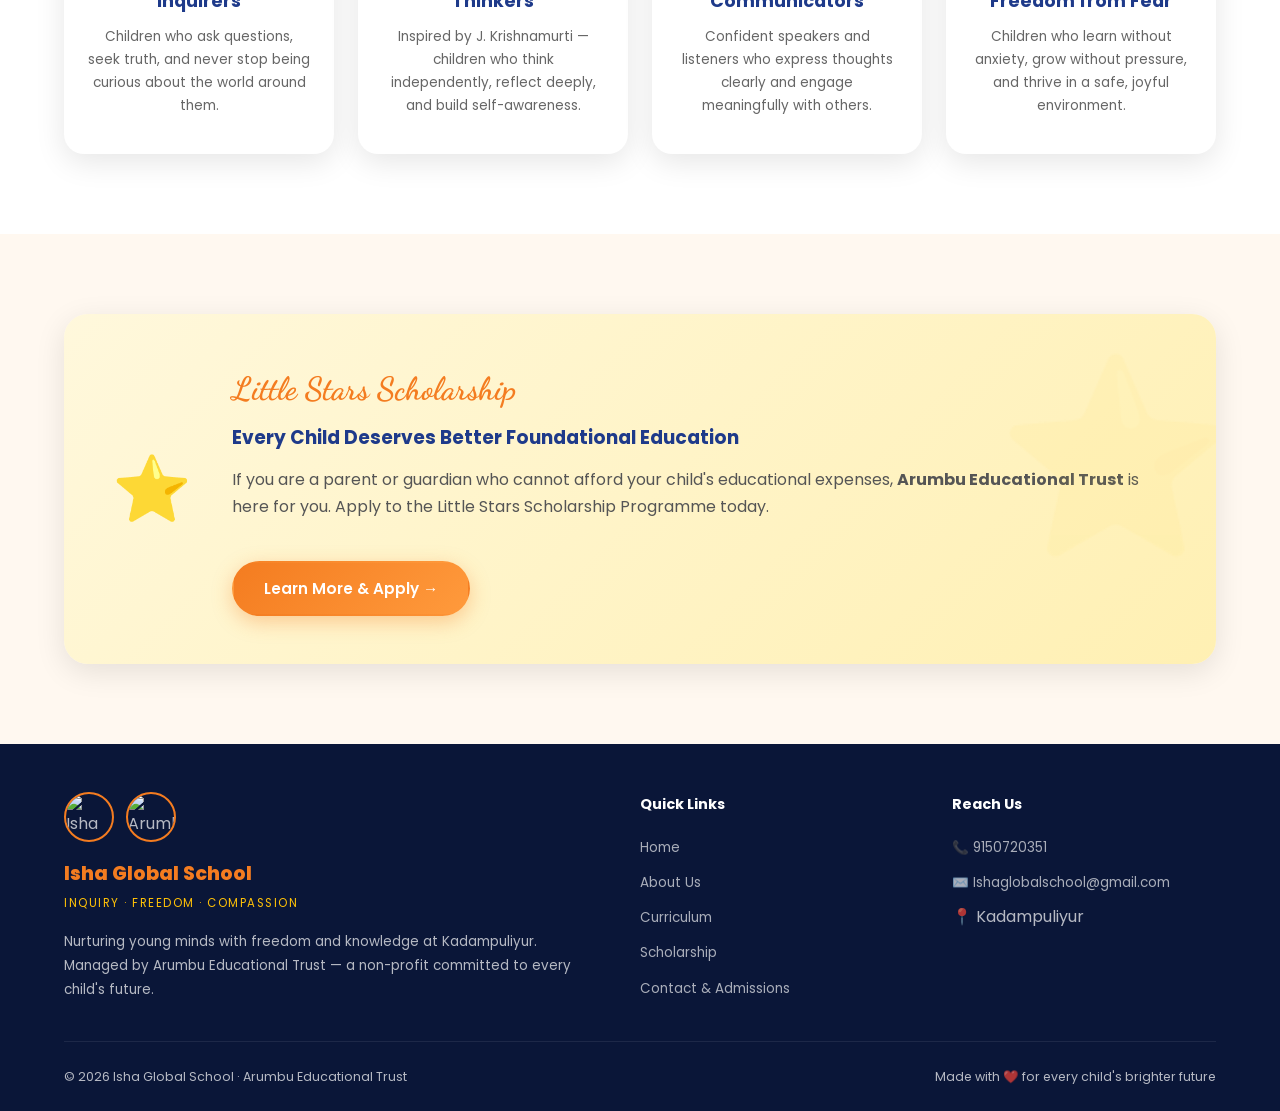
==== commit 8ba3e01c: "Add Isha Thulir 2026 photo gallery with lightbox navigation Added IGS_logo_annualday.jpeg as a secon" ====
--- a/index.html
+++ b/index.html
@@ -154,7 +154,10 @@
       <div class="events-track" id="evTrack">
 
         <div class="event-card">
-          <div class="ev-img-wrap"><img src="Pictures/isha_thulir.jpeg" alt="Isha Thulir" class="ev-img"/></div>
+          <div class="ev-img-wrap ev-gallery-wrap" data-gallery="thulir">
+            <img src="Pictures/isha_thulir.jpeg" alt="Isha Thulir" class="ev-img" data-index="0"/>
+            <img src="Pictures/IGS_logo_annualday.jpeg" alt="IGS Annual Day" class="ev-img" data-index="1"/>
+          </div>
           <div class="ev-body">
             <div class="ev-name">Isha Thulir 2026</div>
             <div class="ev-desc">Beginning of the Blossoms — our annual flagship celebration marking the flowering of young minds at IGS.</div>
@@ -392,27 +395,78 @@
 
 <!-- Event image popup -->
 <div class="ev-img-popup" id="evImgPopup">
+  <button class="ev-popup-close" id="evPopupClose">&#10005;</button>
+  <button class="ev-popup-nav ev-popup-prev" id="evPopupPrev" style="display:none">&#8592;</button>
   <img id="evImgFull" src="" alt=""/>
+  <button class="ev-popup-nav ev-popup-next" id="evPopupNext" style="display:none">&#8594;</button>
 </div>
 
 <script>
-  // Event image popup
-  document.querySelectorAll('.ev-img-wrap').forEach(function(wrap) {
+  // Gallery data
+  var galleries = {
+    thulir: [
+      { src: 'Pictures/isha_thulir.jpeg', alt: 'Isha Thulir' },
+      { src: 'Pictures/IGS_logo_annualday.jpeg', alt: 'IGS Annual Day' }
+    ]
+  };
+  var currentGallery = null, currentGalleryIdx = 0;
+
+  function openEvPopup(src, alt, gallery, idx) {
+    document.getElementById('evImgFull').src = src;
+    document.getElementById('evImgFull').alt = alt;
+    document.getElementById('evImgPopup').classList.add('open');
+    document.body.style.overflow = 'hidden';
+    currentGallery = gallery || null;
+    currentGalleryIdx = idx || 0;
+    var hasNav = currentGallery && currentGallery.length > 1;
+    document.getElementById('evPopupPrev').style.display = hasNav ? 'flex' : 'none';
+    document.getElementById('evPopupNext').style.display = hasNav ? 'flex' : 'none';
+  }
+
+  function closeEvPopup() {
+    document.getElementById('evImgPopup').classList.remove('open');
+    document.body.style.overflow = '';
+  }
+
+  function evNavigate(dir) {
+    if (!currentGallery) return;
+    currentGalleryIdx = (currentGalleryIdx + dir + currentGallery.length) % currentGallery.length;
+    var item = currentGallery[currentGalleryIdx];
+    document.getElementById('evImgFull').src = item.src;
+    document.getElementById('evImgFull').alt = item.alt;
+  }
+
+  // Single-photo event cards
+  document.querySelectorAll('.ev-img-wrap:not(.ev-gallery-wrap)').forEach(function(wrap) {
     wrap.addEventListener('click', function(e) {
       e.stopPropagation();
       var img = wrap.querySelector('.ev-img');
-      document.getElementById('evImgFull').src = img.src;
-      document.getElementById('evImgFull').alt = img.alt;
-      document.getElementById('evImgPopup').classList.add('open');
-      document.body.style.overflow = 'hidden';
+      openEvPopup(img.src, img.alt, null, 0);
     });
   });
-  document.getElementById('evImgPopup').addEventListener('click', function() {
-    this.classList.remove('open');
-    document.body.style.overflow = '';
-  });
+
+  // Gallery thumbnail clicks
+  document.querySelectorAll('.ev-gallery-wrap .ev-img').forEach(function(img) {
+    img.addEventListener('click', function(e) {
+      e.stopPropagation();
+      var gallery = galleries[img.closest('.ev-gallery-wrap').dataset.gallery];
+      openEvPopup(gallery[+img.dataset.index].src, gallery[+img.dataset.index].alt, gallery, +img.dataset.index);
+    });
+  });
+
+  document.getElementById('evPopupPrev').addEventListener('click', function(e) { e.stopPropagation(); evNavigate(-1); });
+  document.getElementById('evPopupNext').addEventListener('click', function(e) { e.stopPropagation(); evNavigate(1); });
+  document.getElementById('evPopupClose').addEventListener('click', function(e) { e.stopPropagation(); closeEvPopup(); });
+
+  document.getElementById('evImgPopup').addEventListener('click', function(e) {
+    if (e.target === this || e.target === document.getElementById('evImgFull')) closeEvPopup();
+  });
+
   document.addEventListener('keydown', function(e) {
-    if (e.key === 'Escape') { document.getElementById('evImgPopup').classList.remove('open'); document.body.style.overflow = ''; }
+    if (!document.getElementById('evImgPopup').classList.contains('open')) return;
+    if (e.key === 'Escape') closeEvPopup();
+    if (e.key === 'ArrowLeft') evNavigate(-1);
+    if (e.key === 'ArrowRight') evNavigate(1);
   });
 
   // Mobile nav
--- a/css/style.css
+++ b/css/style.css
@@ -0,0 +1,420 @@
+@import url('https://fonts.googleapis.com/css2?family=Poppins:wght@300;400;500;600;700;800&family=Dancing+Script:wght@600;700&family=Noto+Serif+Tamil:wght@400;600&display=swap');
+
+:root {
+  --orange: #f47c20;
+  --orange-d: #d96712;
+  --blue: #1e3a8a;
+  --blue-d: #0f1f4d;
+  --yellow: #ffc107;
+  --cream: #fff8f0;
+  --grad: linear-gradient(135deg, #f47c20, #ff9a3c);
+  --grad-blue: linear-gradient(135deg, #1e3a8a, #3b5bdb);
+  --shadow: 0 8px 30px rgba(0,0,0,.10);
+  --shadow-lg: 0 15px 50px rgba(0,0,0,.15);
+  --radius: 16px;
+  --transition: all .35s ease;
+}
+
+*, *::before, *::after { margin:0; padding:0; box-sizing:border-box; }
+html { scroll-behavior: smooth; }
+body { font-family:'Poppins',sans-serif; background:#fff; color:#333; overflow-x:hidden; line-height:1.7; }
+img { max-width:100%; display:block; }
+a { text-decoration:none; color:inherit; }
+ul { list-style:none; }
+.script { font-family:'Dancing Script',cursive; }
+.tamil { font-family:'Noto Serif Tamil',serif; }
+
+/* ── LAYOUT ── */
+.wrap { max-width:1200px; margin:0 auto; padding:0 24px; }
+section { padding:80px 0; }
+
+/* ── BUTTONS ── */
+.btn {
+  display:inline-block; padding:13px 30px; border-radius:50px;
+  font-weight:600; font-size:.95rem; cursor:pointer; transition:var(--transition);
+  border:2px solid transparent;
+}
+.btn-orange { background:var(--grad); color:#fff; box-shadow:0 6px 20px rgba(244,124,32,.35); }
+.btn-orange:hover { transform:translateY(-3px); box-shadow:0 10px 30px rgba(244,124,32,.5); }
+.btn-outline { background:transparent; color:#fff; border-color:#fff; }
+.btn-outline:hover { background:#fff; color:var(--blue); transform:translateY(-3px); }
+.btn-blue { background:var(--grad-blue); color:#fff; box-shadow:0 6px 20px rgba(30,58,138,.3); }
+.btn-blue:hover { transform:translateY(-3px); box-shadow:0 10px 30px rgba(30,58,138,.45); }
+.btn-yellow { background:var(--yellow); color:#1a1a1a; font-weight:700; box-shadow:0 6px 20px rgba(255,193,7,.4); }
+.btn-yellow:hover { transform:translateY(-3px); background:#e6ac00; }
+
+/* ── SECTION HEADERS ── */
+.section-head { text-align:center; margin-bottom:3rem; }
+.section-head h2 { font-size:clamp(1.8rem,3.5vw,2.6rem); color:var(--blue); margin-bottom:.5rem; font-weight:800; }
+.section-head h2 .script { color:var(--orange); font-size:1.15em; }
+.section-head p { color:#666; font-size:1rem; max-width:580px; margin:0 auto; }
+
+/* ── NAVBAR ── */
+nav {
+  background:rgba(255,255,255,.97); backdrop-filter:blur(12px);
+  box-shadow:0 2px 20px rgba(0,0,0,.08); position:sticky; top:0; z-index:1000; padding:12px 0;
+}
+.nav-inner { display:flex; align-items:center; justify-content:space-between; }
+.logo { display:flex; align-items:center; gap:10px; }
+.logo-icon {
+  width:46px; height:46px; background:var(--grad); border-radius:12px;
+  display:flex; align-items:center; justify-content:center;
+  color:#fff; font-weight:800; font-size:1rem; letter-spacing:-.5px;
+}
+.logo-img {
+  height:46px; width:auto; border-radius:10px; object-fit:contain;
+}
+.logo-text .name { font-size:1rem; font-weight:800; color:var(--orange); line-height:1.1; }
+.logo-text .tagline { font-size:.6rem; color:var(--blue); letter-spacing:1.5px; text-transform:uppercase; font-weight:600; }
+.nav-links { display:flex; align-items:center; gap:4px; }
+.nav-links a { padding:8px 14px; border-radius:10px; font-size:.88rem; font-weight:500; color:#333; transition:var(--transition); }
+.nav-links a:hover, .nav-links a.active { background:#fff3e8; color:var(--orange); }
+.nav-links .nav-apply { background:var(--grad); color:#fff; border-radius:50px; padding:9px 20px; font-weight:600; }
+.nav-links .nav-apply:hover { background:none; background-color:var(--orange-d); transform:translateY(-2px); }
+.trust-logo-link { display:flex; align-items:center; margin-left:12px; }
+.trust-logo { height:42px; width:42px; border-radius:50%; object-fit:cover; border:2px solid var(--orange); transition:var(--transition); }
+.trust-logo:hover { transform:scale(1.08); box-shadow:0 4px 12px rgba(244,124,32,.3); }
+.hamburger { display:none; flex-direction:column; gap:5px; cursor:pointer; padding:5px; }
+.hamburger span { display:block; width:24px; height:2px; background:var(--blue); border-radius:2px; transition:var(--transition); }
+
+/* ── MOBILE MENU ── */
+.mob-nav {
+  display:none; position:fixed; inset:0; background:#fff; z-index:999;
+  flex-direction:column; padding:24px; overflow-y:auto;
+}
+.mob-nav.open { display:flex; }
+.mob-top { display:flex; justify-content:space-between; align-items:center; margin-bottom:2rem; }
+.mob-close { font-size:1.6rem; background:none; border:none; cursor:pointer; color:#333; }
+.mob-nav a { padding:14px 16px; border-radius:12px; font-weight:500; font-size:1rem; color:#333; border-bottom:1px solid #f5f5f5; transition:var(--transition); }
+.mob-nav a:hover { background:#fff3e8; color:var(--orange); }
+.mob-apply { background:var(--grad); color:#fff !important; border-radius:50px; text-align:center; margin-top:1rem; border:none !important; }
+
+/* ── TOP BANNER ── */
+.top-banner { background:var(--blue); color:#fff; text-align:center; padding:9px; font-size:.85rem; font-weight:500; }
+.top-banner span { color:var(--yellow); font-weight:700; }
+
+/* ── HERO ── */
+.hero {
+  background:linear-gradient(135deg,#fff8f0 0%,#ffe9d6 50%,#ffd4a8 100%);
+  padding:90px 0 80px; position:relative; overflow:hidden;
+}
+.hero::before {
+  content:''; position:absolute; width:500px; height:500px; border-radius:50%;
+  background:var(--orange); opacity:.08; top:-150px; right:-100px;
+}
+.hero::after {
+  content:''; position:absolute; width:350px; height:350px; border-radius:50%;
+  background:var(--blue); opacity:.06; bottom:-100px; left:-80px;
+}
+.hero-inner { display:grid; grid-template-columns:1fr 1fr; gap:3rem; align-items:center; position:relative; z-index:1; }
+.hero-badge { display:inline-block; background:var(--blue); color:#fff; padding:8px 20px; border-radius:25px; font-size:.78rem; font-weight:700; letter-spacing:1.5px; text-transform:uppercase; margin-bottom:1.2rem; box-shadow:0 4px 15px rgba(30,58,138,.3); }
+.hero h1 { font-size:clamp(2rem,4vw,3.2rem); color:var(--blue); font-weight:800; line-height:1.15; margin-bottom:1rem; }
+.hero h1 .script { color:var(--orange); font-size:1.1em; display:block; }
+.hero-kural { background:rgba(255,255,255,.7); backdrop-filter:blur(8px); border-left:4px solid var(--orange); border-radius:0 12px 12px 0; padding:14px 18px; margin-bottom:1.5rem; }
+.hero-kural .k-text { font-family:'Noto Serif Tamil',serif; font-size:.95rem; color:var(--blue); line-height:1.8; }
+.hero-kural .k-num { font-size:.72rem; color:#888; margin-top:.3rem; }
+.hero-sub { color:#555; font-size:1rem; margin-bottom:2rem; line-height:1.7; }
+.hero-btns { display:flex; gap:14px; flex-wrap:wrap; }
+.hero-img-wrap { position:relative; display:flex; justify-content:center; }
+.hero-img { border-radius:24px; box-shadow:var(--shadow-lg); width:100%; max-width:460px; height:380px; object-fit:cover; animation:float 4s ease-in-out infinite; }
+.hero-img-placeholder { border-radius:24px; box-shadow:var(--shadow-lg); width:100%; max-width:460px; height:380px; background:linear-gradient(135deg,#ffe9d6,#ffd4a8); display:flex; align-items:center; justify-content:center; font-size:6rem; animation:float 4s ease-in-out infinite; }
+.hero-float-badge {
+  position:absolute; bottom:20px; left:-20px;
+  background:#fff; border-radius:14px; padding:12px 18px;
+  box-shadow:var(--shadow); display:flex; align-items:center; gap:10px; z-index:2;
+}
+.hero-float-badge .hfb-icon { font-size:1.6rem; }
+.hero-float-badge .hfb-text strong { display:block; font-size:.85rem; color:var(--blue); }
+.hero-float-badge .hfb-text span { font-size:.72rem; color:#888; }
+
+@keyframes float { 0%,100%{transform:translateY(0)} 50%{transform:translateY(-14px)} }
+
+/* ── STATS STRIP ── */
+.stats-strip { background:var(--blue); padding:24px 0; }
+.stats-inner { display:flex; justify-content:space-around; flex-wrap:wrap; gap:1.5rem; }
+.stat { text-align:center; color:#fff; padding:1rem 1.2rem; border-radius:12px; cursor:default; transition:transform .3s ease,background .3s ease,box-shadow .3s ease; }
+.stat:hover { transform:translateY(-8px) scale(1.08); background:rgba(255,255,255,.1); box-shadow:0 10px 30px rgba(0,0,0,.25); }
+.stat .num { font-size:1.9rem; font-weight:800; color:var(--yellow); line-height:1; transition:transform .3s ease; }
+.stat:hover .num { transform:scale(1.15); }
+.stat .lbl { font-size:.75rem; color:rgba(255,255,255,.75); margin-top:3px; transition:color .3s ease; }
+.stat:hover .lbl { color:#fff; }
+.stat-photo { width:64px; height:64px; border-radius:50%; object-fit:cover; margin:0 auto 10px; border:3px solid var(--yellow); box-shadow:0 4px 12px rgba(0,0,0,.25); }
+.stats-with-photos .stat { display:flex; flex-direction:column; align-items:center; }
+.dashboard-banner { width:100%; height:280px; object-fit:cover; border-radius:var(--radius); box-shadow:0 6px 20px rgba(0,0,0,.25); }
+
+/* ── CORRESPONDENT'S DESK ── */
+.corr-section { background:#fff; }
+.corr-inner { display:grid; grid-template-columns:auto 1fr; gap:2.5rem; align-items:center; }
+.corr-logo { flex-shrink:0; text-align:center; }
+.corr-trust-img { width:180px; height:180px; border-radius:50%; object-fit:cover; border:4px solid var(--orange); box-shadow:0 8px 28px rgba(244,124,32,.2); }
+.corr-content h2 { font-size:clamp(1.6rem,3vw,2.2rem); color:var(--blue); font-weight:800; margin-bottom:1.2rem; }
+.corr-content h2 .script { color:var(--orange); }
+.corr-content p { font-size:.92rem; color:#555; line-height:1.9; margin-bottom:.8rem; }
+.corr-sign { margin-top:1.5rem; padding-top:1rem; border-top:2px solid var(--orange); }
+.corr-sign strong { display:block; color:var(--blue); font-size:1rem; }
+.corr-sign span { display:block; font-size:.82rem; color:#888; line-height:1.6; }
+
+/* ── EVENTS ── */
+.events-section { background:var(--cream); }
+.events-header { display:flex; align-items:center; justify-content:space-between; margin-bottom:2rem; flex-wrap:wrap; gap:1rem; }
+.events-header h2 { font-size:clamp(1.6rem,3vw,2.2rem); color:var(--blue); font-weight:800; }
+.events-header h2 .script { color:var(--orange); }
+.events-nav { display:flex; gap:10px; }
+.ev-btn { width:42px; height:42px; border-radius:50%; border:2px solid var(--orange); background:#fff; color:var(--orange); font-size:1.1rem; cursor:pointer; transition:var(--transition); display:flex; align-items:center; justify-content:center; }
+.ev-btn:hover { background:var(--orange); color:#fff; }
+.events-track-wrap { overflow:hidden; }
+.events-track { display:flex; gap:20px; transition:transform .6s cubic-bezier(.25,.8,.25,1); }
+.event-card {
+  flex:0 0 300px; background:#fff; border-radius:var(--radius);
+  box-shadow:var(--shadow); border-top:none; transition:transform .35s ease,box-shadow .35s ease;
+  cursor:pointer; position:relative; overflow:hidden;
+}
+.event-card:hover { transform:translateY(-10px) scale(1.02); box-shadow:0 18px 45px rgba(0,0,0,.18); }
+.ev-img-wrap { position:relative; overflow:hidden; height:180px; cursor:pointer; }
+.ev-img { width:100%; height:100%; object-fit:cover; display:block; transition:transform .45s ease; }
+.event-card:hover .ev-img { transform:scale(1.1); }
+
+/* Event image full popup on hover */
+.ev-img-wrap::after { content:'Click to view'; position:absolute; bottom:8px; right:8px; background:rgba(0,0,0,.6); color:#fff; font-size:.68rem; font-weight:600; padding:4px 10px; border-radius:12px; opacity:0; transition:opacity .3s ease; pointer-events:none; }
+.ev-img-wrap:hover::after { opacity:1; }
+.ev-img-popup { display:none; position:fixed; inset:0; background:rgba(0,0,0,.88); z-index:3000; align-items:center; justify-content:center; cursor:default; backdrop-filter:blur(6px); }
+.ev-img-popup.open { display:flex; }
+.ev-img-popup img { max-width:90vw; max-height:90vh; object-fit:contain; border-radius:12px; box-shadow:0 20px 60px rgba(0,0,0,.5); animation:evPopIn .3s ease; cursor:zoom-out; }
+@keyframes evPopIn { from{opacity:0;transform:scale(.8)} to{opacity:1;transform:scale(1)} }
+.ev-popup-close { position:absolute; top:16px; right:16px; width:40px; height:40px; border-radius:50%; border:2px solid rgba(255,255,255,.55); background:rgba(0,0,0,.45); color:#fff; font-size:1rem; cursor:pointer; display:flex; align-items:center; justify-content:center; z-index:10; transition:background .2s; }
+.ev-popup-close:hover { background:rgba(255,255,255,.25); }
+.ev-popup-nav { position:absolute; top:50%; transform:translateY(-50%); width:52px; height:52px; border-radius:50%; border:2px solid rgba(255,255,255,.55); background:rgba(0,0,0,.45); color:#fff; font-size:1.5rem; cursor:pointer; display:flex; align-items:center; justify-content:center; z-index:10; transition:background .2s,border-color .2s; }
+.ev-popup-nav:hover { background:rgba(255,255,255,.2); border-color:#fff; }
+.ev-popup-prev { left:20px; }
+.ev-popup-next { right:20px; }
+.ev-gallery-wrap { cursor:default; display:grid; grid-template-columns:1fr 1fr; gap:3px; }
+.ev-gallery-wrap::after { display:none; }
+.event-card:hover .ev-gallery-wrap .ev-img { transform:none; }
+.ev-gallery-wrap .ev-img { cursor:pointer; }
+.ev-gallery-wrap .ev-img:hover { transform:scale(1.06); }
+.ev-body { padding:18px 20px 20px; }
+.ev-name { font-size:1.05rem; font-weight:700; color:var(--blue); margin-bottom:6px; line-height:1.3; transition:color .3s ease; }
+.event-card:hover .ev-name { color:var(--orange); }
+.ev-desc { font-size:.84rem; color:#666; margin-bottom:14px; line-height:1.6; }
+.ev-tag { display:inline-block; background:#fff3e8; color:var(--orange); font-size:.72rem; font-weight:600; padding:4px 12px; border-radius:20px; transition:background .3s ease,color .3s ease; }
+.event-card:hover .ev-tag { background:var(--orange); color:#fff; }
+
+/* ── WHY CHOOSE US ── */
+.why-grid { display:grid; grid-template-columns:repeat(auto-fit,minmax(240px,1fr)); gap:20px; }
+.why-card {
+  background:#fff; border-radius:var(--radius); padding:24px; box-shadow:var(--shadow);
+  border-top:4px solid transparent; transition:var(--transition); position:relative; overflow:hidden;
+}
+.why-card::after { content:''; position:absolute; top:0; left:0; right:0; height:4px; background:var(--grad); transform:scaleX(0); transform-origin:left; transition:var(--transition); }
+.why-card:hover { transform:translateY(-10px) scale(1.03); box-shadow:0 16px 40px rgba(244,124,32,.18); }
+.why-card:hover::after { transform:scaleX(1); }
+.why-num { background:var(--grad); color:#fff; width:36px; height:36px; border-radius:10px; display:flex; align-items:center; justify-content:center; font-weight:800; font-size:.85rem; margin-bottom:12px; transition:transform .3s ease; }
+.why-card:hover .why-num { transform:scale(1.15) rotate(-5deg); }
+.why-card h3 { color:var(--blue); font-size:.98rem; margin-bottom:6px; font-weight:700; transition:color .3s ease; }
+.why-card:hover h3 { color:var(--orange); }
+.why-card p { font-size:.84rem; color:#666; }
+
+/* ── DIFFERENT ── */
+.diff-section { background:var(--blue); }
+.diff-section .section-head h2 { color:#fff; }
+.diff-section .section-head p { color:rgba(255,255,255,.75); }
+.diff-table { width:100%; border-collapse:collapse; border-radius:var(--radius); overflow:hidden; }
+.diff-table th { padding:18px 20px; font-size:.95rem; font-weight:700; text-align:center; }
+.diff-table th:first-child { background:rgba(255,255,255,.12); color:rgba(255,255,255,.8); }
+.diff-table th:last-child { background:var(--yellow); color:var(--blue); }
+.diff-table td { padding:14px 20px; border-bottom:1px solid rgba(255,255,255,.08); font-size:.88rem; text-align:center; }
+.diff-table tr:last-child td { border-bottom:none; }
+.diff-table td:first-child { color:rgba(255,255,255,.65); }
+.diff-table td:last-child { color:#fff; font-weight:600; background:rgba(255,255,255,.06); }
+.diff-table .x { color:#ff6b6b; margin-right:4px; }
+.diff-table .c { color:#51cf66; margin-right:4px; }
+
+/* ── LEARNER PROFILE ── */
+.learner-grid { display:grid; grid-template-columns:repeat(auto-fit,minmax(220px,1fr)); gap:24px; }
+.learner-card {
+  text-align:center; padding:36px 24px; background:#fff; border-radius:20px;
+  box-shadow:var(--shadow); transition:var(--transition); position:relative; overflow:hidden;
+}
+.learner-card::before { content:''; position:absolute; top:0; left:0; right:0; height:5px; background:var(--grad); transition:height .3s ease; }
+.learner-card:hover { transform:translateY(-10px) scale(1.03); box-shadow:0 16px 40px rgba(244,124,32,.2); }
+.learner-card:hover::before { height:8px; }
+.learner-card .lc-icon { font-size:3rem; margin-bottom:14px; display:block; transition:transform .3s ease; }
+.learner-card:hover .lc-icon { animation:lcBounce .5s ease; }
+.learner-card h3 { color:var(--blue); margin-bottom:8px; font-size:1.1rem; font-weight:700; transition:color .3s ease; }
+.learner-card:hover h3 { color:var(--orange); }
+.learner-card p { font-size:.85rem; color:#666; line-height:1.7; transition:color .3s ease; }
+.learner-card:hover p { color:#333; }
+@keyframes lcBounce{0%{transform:scale(1)}30%{transform:scale(1.3)}60%{transform:scale(.9)}100%{transform:scale(1)}}
+
+/* ── SCHOLARSHIP TEASER ── */
+.schol-teaser {
+  background:linear-gradient(135deg,#fff8dc,#fff0b3);
+  border-radius:24px; padding:3rem; display:flex; align-items:center; gap:2.5rem;
+  box-shadow:var(--shadow); position:relative; overflow:hidden; transition:transform .35s ease,box-shadow .35s ease;
+}
+.schol-teaser:hover { transform:translateY(-6px); box-shadow:0 18px 45px rgba(255,193,7,.3); }
+.schol-teaser::before { content:'⭐'; position:absolute; font-size:12rem; opacity:.06; right:-20px; top:-20px; }
+.schol-star { font-size:4rem; flex-shrink:0; animation:pulse 2s ease-in-out infinite; }
+.schol-teaser h2 { color:var(--orange); font-size:1.8rem; margin-bottom:.5rem; font-weight:800; }
+.schol-teaser p { color:#555; margin-bottom:1.5rem; }
+@keyframes pulse { 0%,100%{transform:scale(1)} 50%{transform:scale(1.08)} }
+
+/* ── APPS SECTION ── */
+.apps-section { background:var(--cream); }
+.apps-grid { display:grid; grid-template-columns:repeat(3,1fr); gap:24px; }
+.app-card {
+  background:#fff; border-radius:var(--radius); padding:2rem; box-shadow:var(--shadow);
+  border-top:5px solid var(--blue); transition:var(--transition); position:relative;
+}
+.app-card:hover { transform:translateY(-8px); box-shadow:var(--shadow-lg); }
+.app-card-highlight { border-top-color:var(--orange); background:linear-gradient(180deg,#fff8f0,#fff); }
+.app-icon { font-size:2.8rem; margin-bottom:1rem; }
+.app-card h3 { color:var(--blue); font-size:1.15rem; font-weight:800; margin-bottom:.5rem; }
+.app-desc { font-size:.88rem; color:#555; line-height:1.7; margin-bottom:1rem; }
+.app-features { list-style:none; padding:0; margin:0; }
+.app-features li { font-size:.82rem; color:#444; padding:.4rem 0; border-bottom:1px solid #f0f0f0; display:flex; align-items:center; gap:.5rem; }
+.app-features li:last-child { border-bottom:none; }
+.app-features li::before { content:'✦'; color:var(--orange); font-size:.7rem; flex-shrink:0; }
+
+/* ── ABOUT PAGE ── */
+.page-hero {
+  background:linear-gradient(135deg,var(--blue),var(--blue-d));
+  padding:70px 0; color:#fff; position:relative; overflow:hidden;
+}
+.page-hero::before { content:''; position:absolute; width:400px; height:400px; border-radius:50%; background:var(--orange); opacity:.06; top:-100px; right:-80px; }
+.page-hero .wrap { position:relative; z-index:1; }
+.breadcrumb { display:flex; gap:8px; align-items:center; font-size:.82rem; color:rgba(255,255,255,.55); margin-bottom:1rem; }
+.breadcrumb a { color:var(--yellow); }
+.page-hero h1 { font-size:clamp(2rem,4vw,3rem); color:#fff; font-weight:800; margin-bottom:.5rem; }
+.page-hero p { color:rgba(255,255,255,.8); font-size:1.05rem; }
+
+.philosophy-quote { border-left:5px solid var(--orange); padding:1.5rem 2rem; background:#fff8f0; border-radius:0 16px 16px 0; }
+.philosophy-quote blockquote { font-size:1.05rem; font-style:italic; color:var(--blue); line-height:1.9; font-weight:500; }
+.philosophy-quote cite { display:block; margin-top:.75rem; font-size:.8rem; color:#888; font-style:normal; font-weight:600; }
+
+.mgmt-card { display:flex; gap:2rem; background:#fff; border-radius:20px; padding:2.5rem; box-shadow:var(--shadow); align-items:flex-start; transition:transform .35s ease,box-shadow .35s ease; }
+.mgmt-card:hover { transform:translateY(-6px); box-shadow:0 14px 35px rgba(0,0,0,.15); }
+.mgmt-photo { width:140px; height:140px; border-radius:50%; flex-shrink:0; border:4px solid var(--orange); background:#fff8f0; display:flex; align-items:center; justify-content:center; font-size:3.5rem; object-fit:cover; }
+.mgmt-info h3 { color:var(--blue); font-size:1.2rem; margin-bottom:.2rem; }
+.mgmt-info .role { color:var(--orange); font-size:.85rem; font-weight:600; margin-bottom:1rem; }
+.mgmt-info blockquote { border-left:3px solid var(--yellow); padding-left:1rem; color:#555; font-style:italic; line-height:1.8; font-size:.92rem; }
+
+.val-grid { display:grid; grid-template-columns:repeat(3,1fr); gap:20px; }
+.val-card { text-align:center; padding:2.5rem 1.5rem; background:#fff; border-radius:var(--radius); box-shadow:var(--shadow); transition:transform .35s ease,box-shadow .35s ease; cursor:default; }
+.val-card:hover { transform:translateY(-10px) scale(1.04); box-shadow:0 16px 40px rgba(244,124,32,.2); }
+.val-icon { font-size:2.8rem; margin-bottom:1rem; display:block; transition:transform .3s ease; }
+.val-card:hover .val-icon { animation:lcBounce .5s ease; }
+.val-card h3 { color:var(--orange); font-size:1.1rem; margin-bottom:.5rem; font-weight:700; transition:color .3s ease; }
+.val-card:hover h3 { color:var(--blue); }
+.val-card p { font-size:.85rem; color:#666; transition:color .3s ease; }
+.val-card:hover p { color:#333; }
+
+/* ── CURRICULUM PAGE ── */
+.approach-grid { display:grid; grid-template-columns:repeat(3,1fr); gap:24px; }
+.approach-card { background:#fff; border-radius:var(--radius); padding:2rem; box-shadow:var(--shadow); border-top:5px solid var(--blue); transition:transform .35s ease,box-shadow .35s ease; cursor:default; overflow:hidden; }
+.approach-card:hover { transform:translateY(-10px) scale(1.03); box-shadow:0 16px 40px rgba(30,58,138,.2); }
+.approach-card:hover .ac-icon { animation:lcBounce .5s ease; }
+.approach-card .ac-icon { font-size:2.2rem; margin-bottom:1rem; transition:transform .3s ease; }
+.approach-card h3 { color:var(--blue); margin-bottom:.5rem; font-size:1.05rem; font-weight:700; transition:color .3s ease; }
+.approach-card:hover h3 { color:var(--orange); }
+.approach-card p { font-size:.86rem; color:#666; line-height:1.7; }
+.approach-card ul { margin-top:.75rem; padding-left:1rem; }
+.approach-card ul li { font-size:.82rem; color:#666; margin-bottom:.3rem; }
+.approach-card ul li::before { content:'✦ '; color:var(--orange); }
+
+.pill-wrap { display:flex; flex-wrap:wrap; gap:12px; justify-content:center; }
+.pill { display:inline-flex; align-items:center; gap:6px; background:#fff; border:2px solid #e8edf5; border-radius:50px; padding:10px 20px; font-size:.88rem; font-weight:500; color:var(--blue); box-shadow:var(--shadow); transition:transform .3s ease,background .3s ease,color .3s ease,border-color .3s ease,box-shadow .3s ease; cursor:default; }
+.pill:hover { background:var(--blue); color:#fff; border-color:var(--blue); transform:translateY(-6px) scale(1.05); box-shadow:0 10px 25px rgba(30,58,138,.25); }
+
+/* ── SCHOLARSHIP PAGE ── */
+.schol-hero { background:linear-gradient(135deg,#ff8c00,var(--orange)); color:#fff; padding:80px 0; text-align:center; position:relative; overflow:hidden; }
+.schol-hero::before { content:'⭐'; position:absolute; font-size:20rem; opacity:.05; top:-3rem; right:-3rem; }
+.schol-hero h1 { color:#fff; font-size:clamp(2rem,4vw,3rem); font-weight:800; margin-bottom:.75rem; }
+.schol-hero p { color:rgba(255,255,255,.9); font-size:1.05rem; max-width:560px; margin:0 auto; }
+
+.step-grid { display:grid; grid-template-columns:repeat(3,1fr); gap:24px; }
+.step-card { text-align:center; padding:2rem 1.5rem; background:#fff; border-radius:var(--radius); box-shadow:var(--shadow); transition:transform .35s ease,box-shadow .35s ease; cursor:default; }
+.step-card:hover { transform:translateY(-8px) scale(1.03); box-shadow:0 14px 35px rgba(244,124,32,.2); }
+.step-card:hover .step-num { transform:scale(1.15); }
+.step-card:hover h3 { color:var(--orange); }
+.step-num { width:52px; height:52px; background:var(--grad); color:#fff; border-radius:50%; display:flex; align-items:center; justify-content:center; font-weight:800; font-size:1.2rem; margin:0 auto 1rem; box-shadow:0 6px 18px rgba(244,124,32,.35); transition:transform .3s ease; }
+.step-card h3 { color:var(--blue); margin-bottom:.5rem; font-size:1rem; font-weight:700; transition:color .3s ease; }
+.step-card p { font-size:.84rem; color:#666; }
+
+.elig-list li { display:flex; gap:12px; align-items:flex-start; padding:12px 0; border-bottom:1px solid #f0f0f0; font-size:.92rem; color:#444; }
+.elig-list li:last-child { border-bottom:none; }
+.elig-list li::before { content:'✓'; color:#22c55e; font-weight:800; flex-shrink:0; margin-top:2px; }
+
+/* ── CONTACT PAGE ── */
+.contact-grid { display:grid; grid-template-columns:1fr 1.4fr; gap:2rem; align-items:start; }
+.cinfo-card { background:var(--grad-blue); color:#fff; border-radius:20px; padding:2.5rem; }
+.cinfo-card h3 { color:var(--yellow); margin-bottom:1.5rem; font-size:1.15rem; }
+.c-item { display:flex; gap:14px; margin-bottom:1.5rem; align-items:flex-start; }
+.c-item .ci-icon { font-size:1.4rem; flex-shrink:0; }
+.c-item .ci-label { font-size:.7rem; color:rgba(255,255,255,.6); margin-bottom:3px; letter-spacing:.5px; text-transform:uppercase; }
+.c-item .ci-val { font-weight:600; color:#fff; }
+.c-item .ci-val a { color:#fff; }
+.map-wrap { border-radius:var(--radius); overflow:hidden; box-shadow:var(--shadow); }
+.map-wrap iframe { width:100%; height:400px; border:0; display:block; }
+
+.faq details { background:#fff; border-radius:var(--radius); padding:18px 22px; box-shadow:var(--shadow); margin-bottom:12px; cursor:pointer; transition:transform .25s ease,box-shadow .25s ease; }
+.faq details:hover { transform:translateY(-3px); box-shadow:0 10px 25px rgba(0,0,0,.12); }
+.faq summary { font-weight:600; color:var(--blue); font-size:.95rem; list-style:none; display:flex; justify-content:space-between; align-items:center; }
+.faq summary .fq-arrow { color:var(--orange); font-size:1.2rem; transition:var(--transition); }
+.faq details[open] summary .fq-arrow { transform:rotate(45deg); }
+.faq details p { margin-top:.75rem; font-size:.88rem; color:#555; line-height:1.7; }
+
+/* ── FOOTER ── */
+footer { background:#0a1638; color:rgba(255,255,255,.7); padding:3rem 0 1.5rem; }
+.footer-grid { display:grid; grid-template-columns:2fr 1fr 1fr; gap:3rem; padding-bottom:2rem; border-bottom:1px solid rgba(255,255,255,.08); margin-bottom:1.5rem; }
+.f-logos { display:flex; gap:12px; margin-bottom:1rem; }
+.f-logo { width:50px; height:50px; border-radius:50%; object-fit:cover; border:2px solid var(--orange); }
+.f-brand .f-name { font-size:1.2rem; font-weight:800; color:var(--orange); margin-bottom:.2rem; }
+.f-brand .f-motto { color:var(--yellow); font-size:.72rem; letter-spacing:1.5px; text-transform:uppercase; margin-bottom:1rem; }
+.f-brand p { font-size:.84rem; line-height:1.8; }
+footer h4 { color:#fff; margin-bottom:1rem; font-size:.9rem; }
+footer ul li { margin-bottom:.5rem; }
+footer ul a { color:rgba(255,255,255,.65); font-size:.84rem; transition:var(--transition); }
+footer ul a:hover { color:var(--yellow); }
+.footer-bottom { display:flex; justify-content:space-between; font-size:.78rem; flex-wrap:wrap; gap:.5rem; }
+
+/* ── RESPONSIVE ── */
+@media(max-width:960px){
+  .hero-inner { grid-template-columns:1fr; }
+  .hero-img-wrap { display:none; }
+  .approach-grid,.step-grid,.val-grid { grid-template-columns:1fr 1fr; }
+  .apps-grid { grid-template-columns:1fr 1fr; }
+  .corr-inner { grid-template-columns:1fr; text-align:center; }
+  .corr-trust-img { width:140px; height:140px; }
+  .footer-grid { grid-template-columns:1fr; gap:2rem; }
+  .contact-grid { grid-template-columns:1fr; }
+  .mgmt-card { flex-direction:column; align-items:center; text-align:center; }
+  .schol-teaser { flex-direction:column; gap:1.5rem; text-align:center; }
+}
+@media(max-width:700px){
+  .nav-links { display:none; }
+  .hamburger { display:flex; }
+  section { padding:55px 0; }
+  .approach-grid,.step-grid,.val-grid { grid-template-columns:1fr; }
+  .diff-table { font-size:.8rem; }
+  .diff-table th,.diff-table td { padding:10px 10px; }
+  .hero { padding:60px 0 55px; }
+}
+@media(max-width:480px){
+  h1 { font-size:1.9rem; }
+  .hero-btns { flex-direction:column; }
+  .btn { padding:12px 22px; font-size:.88rem; }
+}
+
+/* ── GLOBAL IMAGE HOVER ── */
+section img:not(.logo-img):not(.trust-logo):not(.stat-photo):not(.ev-img):not(.hero-img) {
+  transition:transform .4s ease,box-shadow .4s ease;
+}
+section img:not(.logo-img):not(.trust-logo):not(.stat-photo):not(.ev-img):not(.hero-img):hover {
+  transform:scale(1.03);
+  box-shadow:0 14px 40px rgba(0,0,0,.18);
+}
+
+/* ── ANIMATIONS ── */
+@keyframes fadeUp { from{opacity:0;transform:translateY(28px)} to{opacity:1;transform:translateY(0)} }
+.fade-up { animation:fadeUp .6s ease forwards; }
